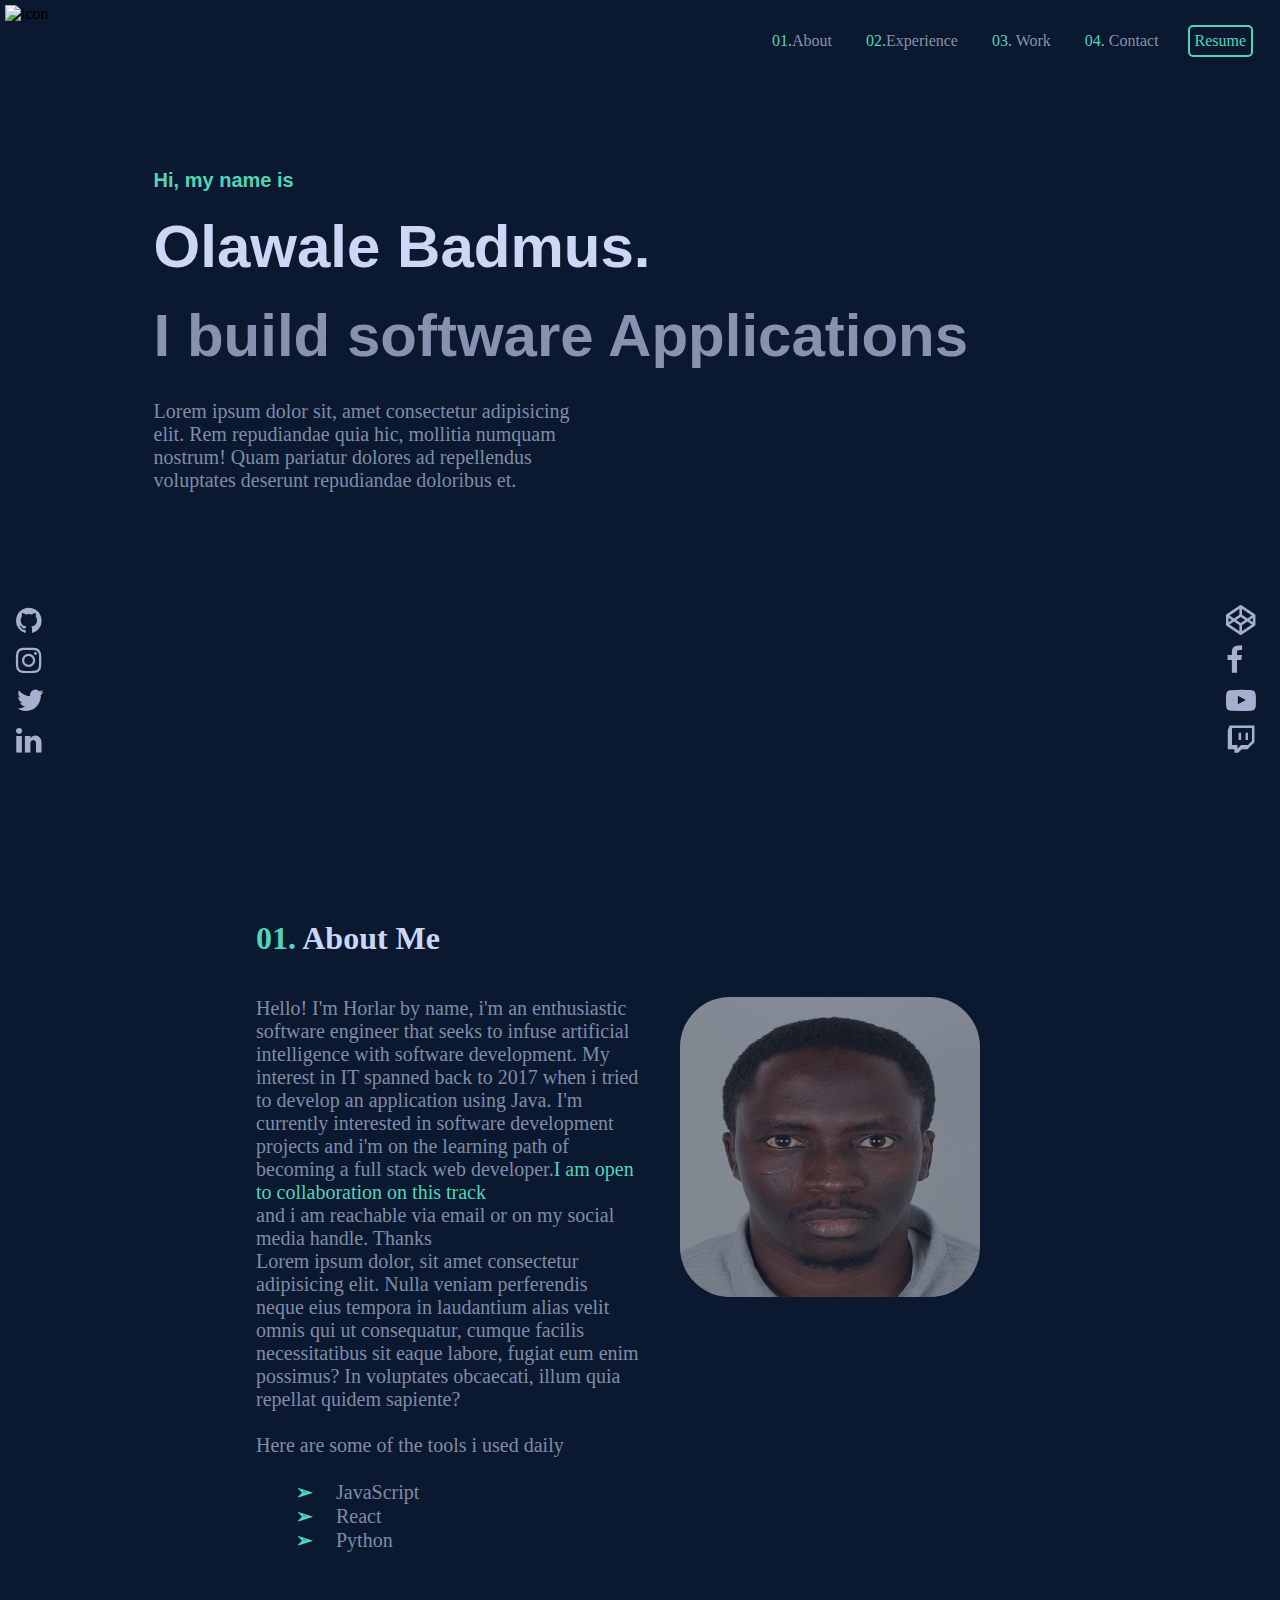
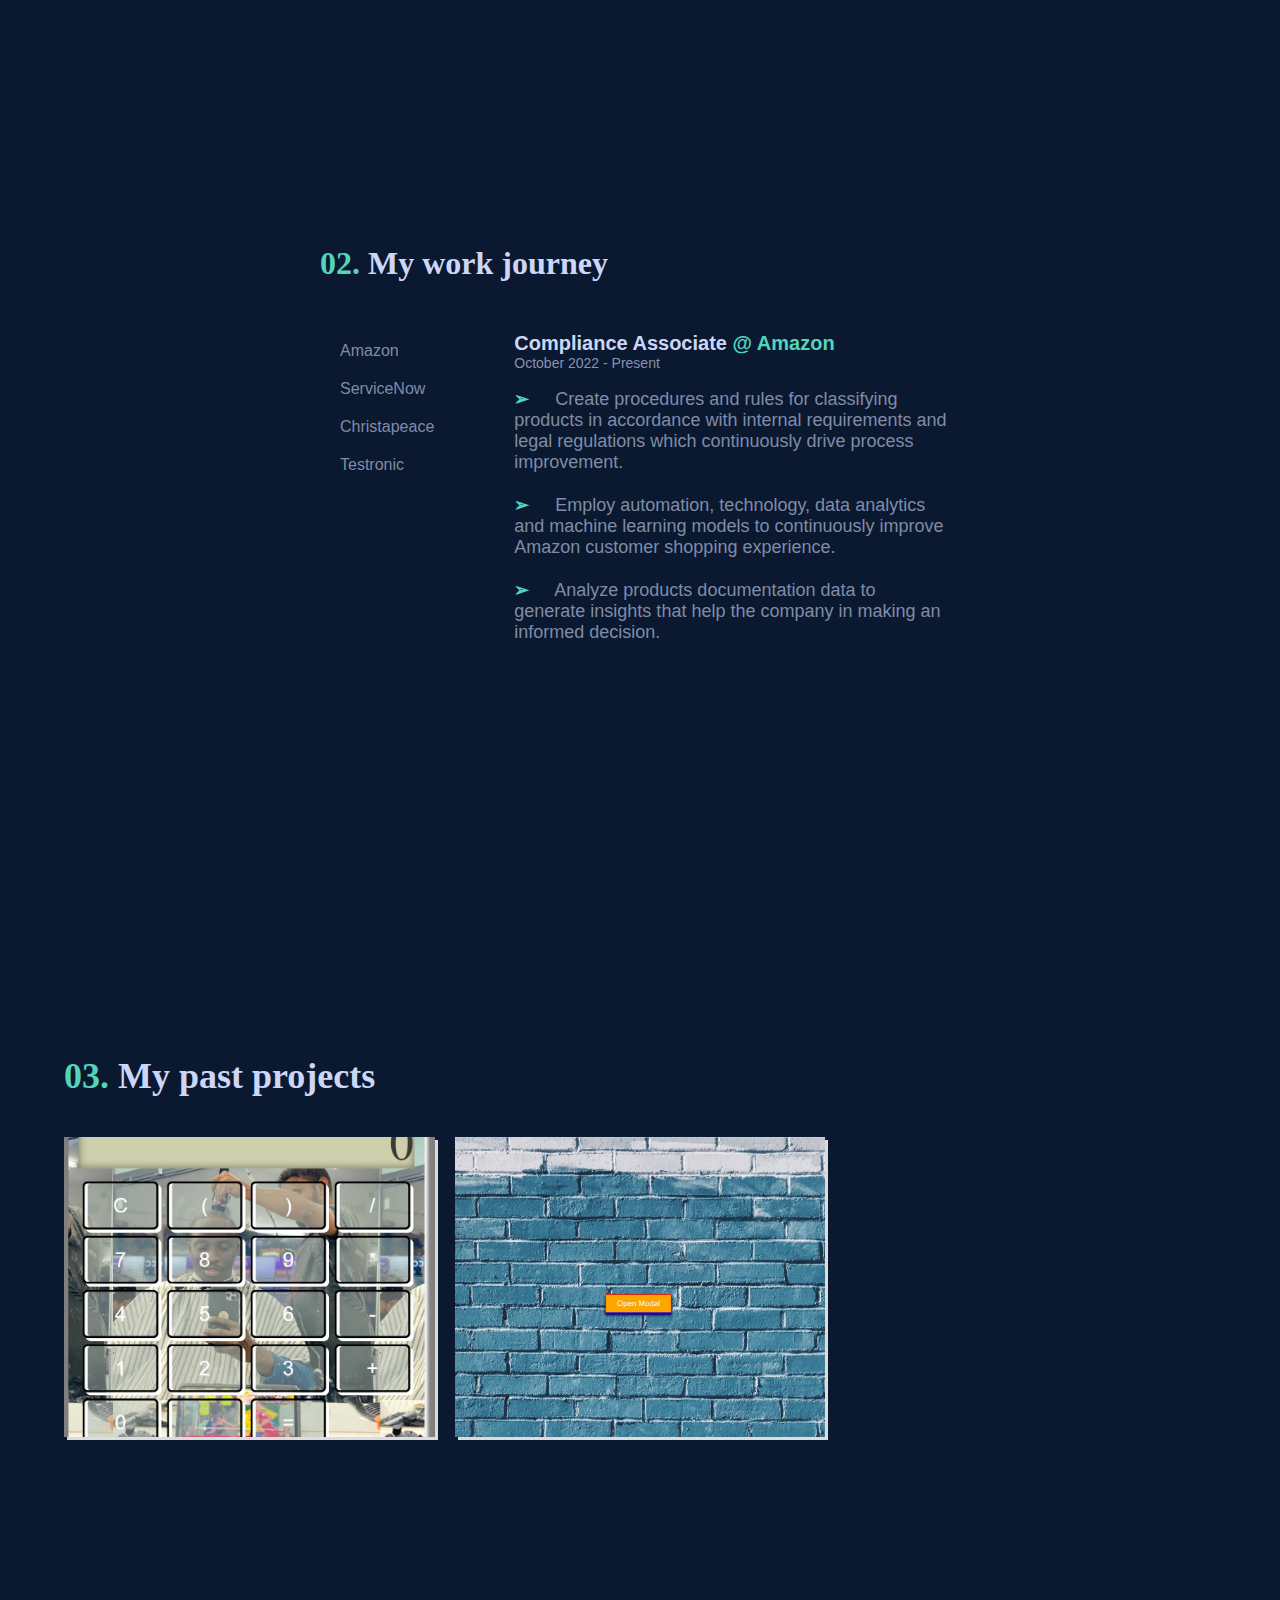
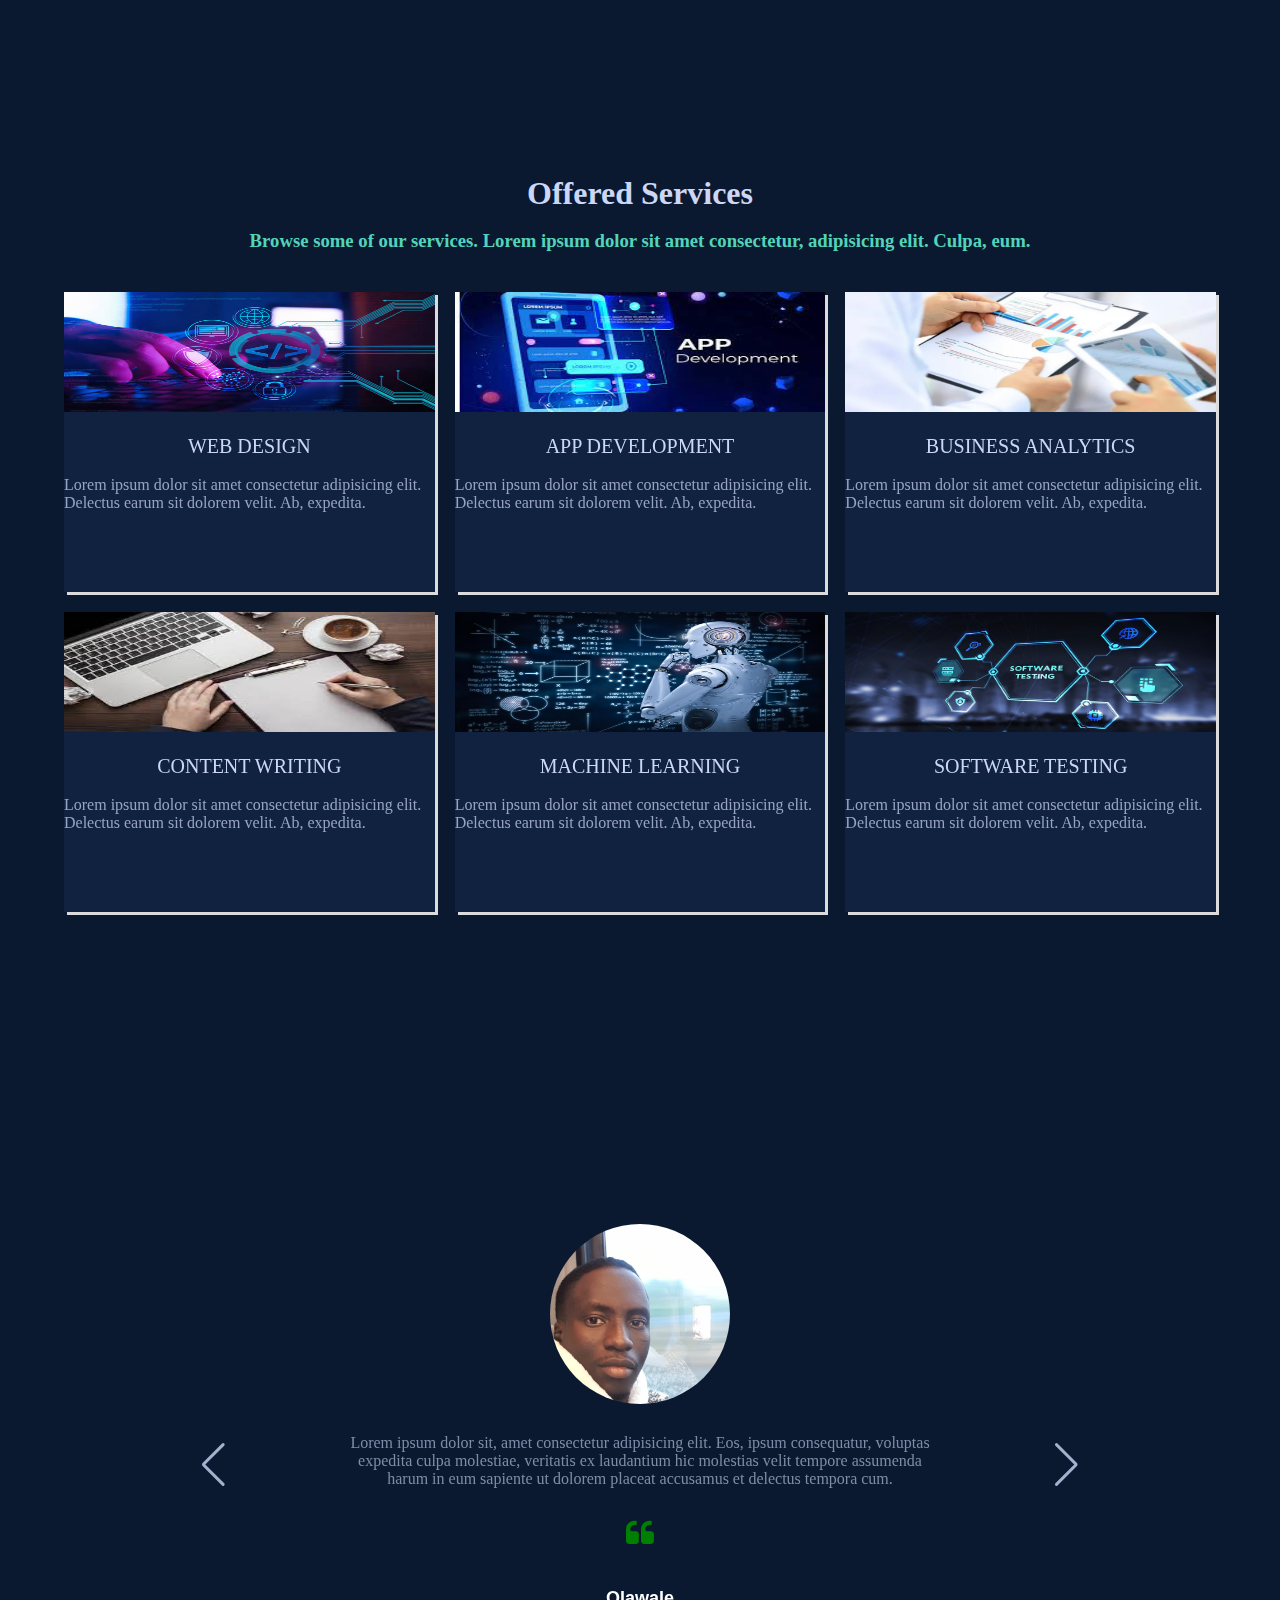
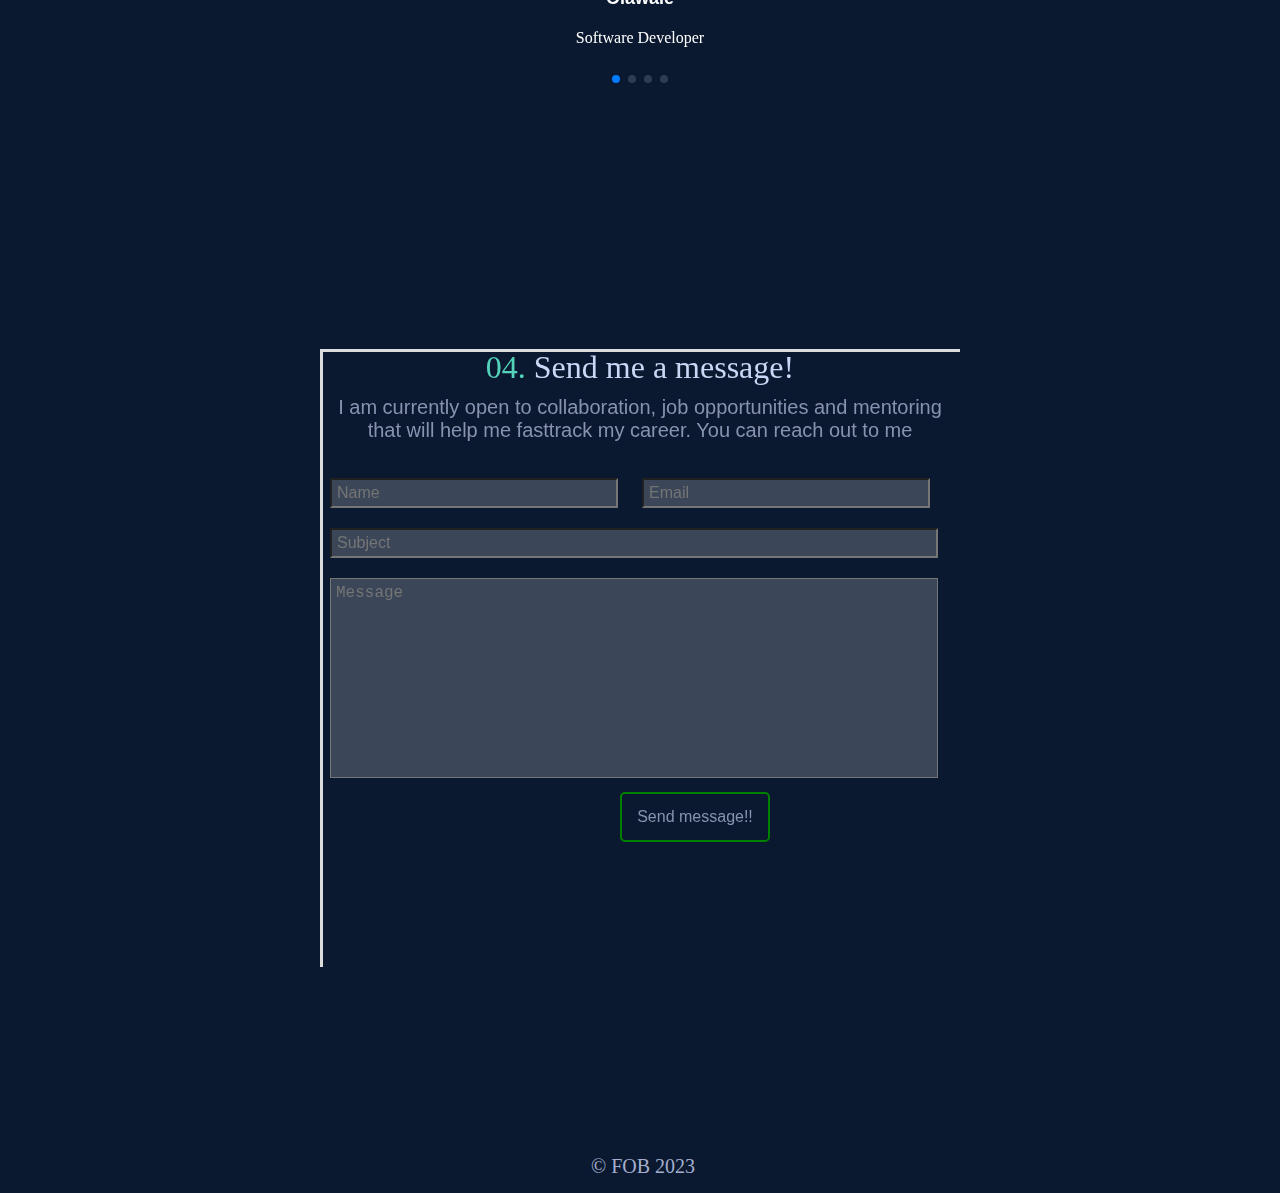
==== HTML/index.html @ c29f959d "firstcommit" ====
<!DOCTYPE html>
<html lang="en">

<head>
    <meta charset="UTF-8">
    <meta http-equiv="X-UA-Compatible" content="IE=edge">
    <meta name="viewport" content="width=device-width, initial-scale=1.0">
    <title>Badmus Fadilulahi Portfolio</title>

    <!--CSS-->
    <link rel="stylesheet" href="../CSS/index.css">

    <!--fontawesome css-->
    <link href="http://cdnjs.cloudflare.com/ajax/libs/font-awesome/4.3.0/css/font-awesome.css" rel="stylesheet"
        type='text/css'>

    <!--Swiper CSS-->
    <link rel="stylesheet" href="../CSS/swiper-bundle.min.css">

</head>

<body>
    <!--Flex Navigation Bar-->
    <nav class="navigation" id="navigation">
        <div class="images">
            <img src="../ImMAGE/icon.png" alt="icon" class="image">
        </div>
        <div class="menu">
            <a href="#about_section" class="about"><span>01.</span>About</a>
            <a href="#workHistory" class="experience"><span>02.</span>Experience</a>
            <a href="#project" class="work"><span>03.</span> Work</a>
            <a href="#contactUs" class="contact"><span>04.</span> Contact</a>
            <button class="resume">Resume</button>
        </div>
    </nav>
    <!--Flex for the introduction-->
    <div class="Introduction">
        <h3 class="hi">Hi, my name is</h3>
        <h1 class="name">Olawale Badmus.</h1>
        <h1 class="soft">I build software Applications</h1>
        <p class="info">Lorem ipsum dolor sit, amet consectetur adipisicing elit. Rem repudiandae quia hic, mollitia
            numquam nostrum! Quam pariatur dolores ad repellendus voluptates deserunt repudiandae doloribus et.
        </p>
    </div>
    <section class="about_section" id="about_section">
        <h2 class="summary" id="summary"><span>01.</span> About Me</h2>
        <div class="about_me">
            <div class="brief_introduction">
                <p>Hello! I'm Horlar by name, i'm an enthusiastic software engineer that seeks to
                    infuse
                    artificial intelligence with software development. My interest in IT spanned back to 2017 when i
                    tried
                    to develop an application using Java. I'm currently interested in software development projects and
                    i'm
                    on the learning path of becoming a full stack web developer.<span>I am open to collaboration on this
                        track</p>
                and i am reachable via email or on my social media handle. Thanks</span>
                <br>
                <p>Lorem ipsum dolor, sit amet consectetur adipisicing elit. Nulla veniam perferendis neque eius tempora
                    in
                    laudantium alias velit omnis qui ut consequatur, cumque facilis necessitatibus sit eaque labore,
                    fugiat
                    eum enim possimus? In voluptates obcaecati, illum quia repellat quidem sapiente?</p>
                <br>
                <p>Here are some of the tools i used daily</p>
                <br>
                <ul>
                    <li>JavaScript</li>
                    <li>React</li>
                    <li>Python</li>
                </ul>
            </div>
            <img src="../IMAGE/Passport1.jpg" alt="profile picture" class="profile_pix">
        </div>
    </section>
    <section class="work_history" id="workHistory">
        <h2 class="amazon" id="amazon"><span>02.</span> My work journey</h2>
        <div class="work_experience">
            <div class="column1">
                <button id="gdansk">Amazon</button>
                <button id="uk">ServiceNow</button>
                <button id="nigeria">Christapeace</button>
                <button id="warsaw">Testronic</button>
            </div>
            <div class="job1">
                <h3 class="amazon_role">Compliance Associate <span>@ Amazon</span></h3>
                <p class="amazon_time">October 2022 - Present</p>
                <br>
                <ol class="amazon_duties">
                    <li>
                        Create procedures and rules for classifying products in accordance with internal
                        requirements
                        and
                        legal
                        regulations which continuously drive process improvement.
                    </li>
                    <br>
                    <li>
                        Employ automation, technology, data analytics and machine learning models to continuously
                        improve
                        Amazon
                        customer shopping experience.
                    </li>
                    <br>
                    <li>
                        Analyze products documentation data to generate insights that help the company in making an
                        informed
                        decision.
                    </li>
                </ol>
            </div>
        </div>
    </section>

    <!-- Projects -->
    <section class="projects" id="project">
        <div class="header">
            <h2><span>03.</span> My past projects</h2>
        </div>
        <div class="contents">
            <div class="project_container">
                <div class="project_image">
                    <img src="../IMAGE/Calculator.jpg" alt="calculator">
                </div>
                <div class="project_text">
                    <h3><span>CALCULATOR</span></h3>
                    <p>This project is a calculator that was designed using HTML, CSS and
                        JavaScript. It is just a practice project</p>
                </div>
            </div>
            <div class="project_container">
                <div class="project_image">
                    <img src="../IMAGE/Modal.jpg" alt="Modal">
                </div>
                <div class="project_text">
                    <h3><span>MODAL</span></h3>
                    <p>This project is called a modal where each action depends on the other
                        acton and the cycle continues. It was also designed using HTML, CSS and JavaScript. It is
                        another practice project</p>
                </div>
            </div>
        </div>
    </section>
    <Section class="services">
        <div class="service_info">
            <h2 class="service_id">
                Offered Services
            </h2>
            <br>
            <h3><span>Browse some of our services. Lorem ipsum dolor sit amet consectetur, adipisicing elit. Culpa,
                    eum.</span></h3>
        </div>
        <div class="detail_box">
            <div class="cards">
                <img src="../IMAGE/webdesign.jpg" alt="Web Page" class="thumbnails">
                <p class="title">WEB DESIGN</p>
                <p class="contents">Lorem ipsum dolor sit amet consectetur adipisicing elit. Delectus earum sit dolorem
                    velit. Ab, expedita.</p>
            </div>
            <div class="cards">
                <img src="../IMAGE/App development.jpg" alt="Application Development" class="thumbnails">
                <p class="title">APP DEVELOPMENT</p>
                <p class="contents">Lorem ipsum dolor sit amet consectetur adipisicing elit. Delectus earum sit dolorem
                    velit. Ab, expedita.</p>
            </div>
            <div class="cards">
                <img src="../IMAGE/BusinessAnalytics.jpg" alt="Business Analytics" class="thumbnails">
                <p class="title">BUSINESS ANALYTICS</p>
                <p class="contents">Lorem ipsum dolor sit amet consectetur adipisicing elit. Delectus earum sit dolorem
                    velit. Ab, expedita.</p>
            </div>
            <div class="cards">
                <img src="../IMAGE/contentwriting.jpg" alt="Content Writing" class="thumbnails">
                <p class="title">CONTENT WRITING</p>
                <p class="contents">Lorem ipsum dolor sit amet consectetur adipisicing elit. Delectus earum sit dolorem
                    velit. Ab, expedita.</p>
            </div>
            <div class="cards">
                <img src="../IMAGE/machine learning.jpg" alt="Machine Learning" class="thumbnails">
                <p class="title">MACHINE LEARNING </p>
                <p class="contents">Lorem ipsum dolor sit amet consectetur adipisicing elit. Delectus earum sit dolorem
                    velit. Ab, expedita.</p>
            </div>
            <div class="cards">
                <img src="../IMAGE/software-testing.jpg" alt="Software Testing" class="thumbnails">
                <p class="title">SOFTWARE TESTING</p>
                <p class="contents">Lorem ipsum dolor sit amet consectetur adipisicing elit. Delectus earum sit dolorem
                    velit. Ab, expedita.</p>
            </div>
        </div>

    </Section>
    <section class="container testimonial">
        <div class="testimonials mySwiper">
            <div class="testi-content swiper-wrapper">
                <div class="slide swiper-slide">
                    <img src="../IMAGE/testimonial 1.jpg" alt="picture" class="image">
                    <p class="contents">
                        Lorem ipsum dolor sit, amet consectetur adipisicing elit. Eos, ipsum consequatur, voluptas
                        expedita
                        culpa molestiae, veritatis ex laudantium hic molestias velit tempore assumenda harum in eum
                        sapiente ut
                        dolorem placeat accusamus et delectus tempora cum.
                    </p>
                    <i class="fa fa-quote-left" aria-hidden="true"></i>
                    <div class="details">
                        <span class="name">Olawale</span>
                        <span class="role">Software Developer</span>
                    </div>
                </div>
                <div class="slide swiper-slide">
                    <img src="../IMAGE/testimonial 2.jpg" alt="picture" class="image">
                    <p class="contents">
                        Lorem ipsum dolor sit, amet consectetur adipisicing elit. Eos, ipsum consequatur, voluptas
                        expedita
                        culpa molestiae, veritatis ex laudantium hic molestias velit tempore assumenda harum in eum
                        sapiente ut
                        dolorem placeat accusamus et delectus tempora cum.
                    </p>
                    <i class="fa fa-quote-left" aria-hidden="true"></i>
                    <div class="details">
                        <span class="name">Olawale</span>
                        <span class="role">Software Developer</span>
                    </div>
                </div>
                <div class="slide swiper-slide">
                    <img src="../IMAGE/testimonial 3.jpg" alt="picture" class="image">
                    <p class="contents">
                        Lorem ipsum dolor sit, amet consectetur adipisicing elit. Eos, ipsum consequatur, voluptas
                        expedita
                        culpa molestiae, veritatis ex laudantium hic molestias velit tempore assumenda harum in eum
                        sapiente ut
                        dolorem placeat accusamus et delectus tempora cum.
                    </p>
                    <i class="fa fa-quote-left" aria-hidden="true"></i>
                    <div class="details">
                        <span class="name">Olawale</span>
                        <span class="role">Software Developer</span>
                    </div>
                </div>
                <div class="slide swiper-slide">
                    <img src="../IMAGE/testimonial 4.jpg" alt="picture" class="image">
                    <p class="contents">
                        Lorem ipsum dolor sit, amet consectetur adipisicing elit. Eos, ipsum consequatur, voluptas
                        expedita
                        culpa molestiae, veritatis ex laudantium hic molestias velit tempore assumenda harum in eum
                        sapiente ut
                        dolorem placeat accusamus et delectus tempora cum.
                    </p>
                    <i class="fa fa-quote-left" aria-hidden="true"></i>
                    <div class="details">
                        <span class="name">Olawale</span>
                        <span class="role">Software Developer</span>
                    </div>
                </div>
            </div>
            <div class="swiper-button-next nav-btn"></div>
            <div class="swiper-button-prev nav-btn"></div>
            <div class="swiper-pagination"></div>
        </div>
    </section>
    <section class="reachout_container" id="contactUs">
        <div class="reachout_form">
            <p class="reachout" id="reachout"><span>04.</span> Send me a message!</p>
            <p class="collaboration">I am currently open to collaboration, job opportunities and mentoring that will
                help me
                fasttrack
                my career. You can reach out to me</p>
            <form action="get" class="contact_form">
                <div class="row">
                    <input type="text" name="" placeholder="Name" required="required">
                    <input type="email" name="" placeholder="Email">
                </div>
                <div class="row1">
                    <input type="text" name="" placeholder="Subject">
                </div>
                <div class="row1">
                    <textarea placeholder="Message" required="required" style="resize: none;"></textarea>
                </div>
                <div class="row2">
                    <button class="submit_me">Send message!!</button>
                </div>
            </form>
        </div>
    </section>
    <footer class="footers">
        <ul class="social1">
            <li><a href="https://github.com/fob08" aria-label="GitHub" target="_blank" rel="noreferrer">
                    <i class="fa fa-github" title="GitHub" aria-hidden="true" style="font-size: 30px;"></i>
                </a></li>
            <li><a href="https://www.instagram.com/_fob18_" aria-label="Instagram" target="_blank" rel="noreferrer">
                    <i class="fa fa-instagram" aria-hidden="true" title="Instagram" style="font-size: 30px;"></i>
                </a></li>
            <li><a href="https://twitter.com/fob08" aria-label="Twitter" target="_blank" rel="noreferrer">
                    <i class="fa fa-twitter" aria-hidden="true" title="Twitter" style="font-size: 30px;"></i>
                </a></li>
            <li><a href="https://www.linkedin.com/in/olawale-badmus" aria-label="Linkedin" target="_blank"
                    rel="noreferrer">
                    <i class="fa fa-linkedin" title="Linkedin" aria-hidden="true" style="font-size: 30px;"></i>
                </a>
            </li>
        </ul>
        <ul class="social2">
            <li><a href="https://codepen.io/" aria-label="Codepen" target="_blank" rel="noreferrer">
                    <i class="fa fa-codepen" title="Codepen" aria-hidden="true" style="font-size: 30px;"></i>
                </a>
            </li>
            <li><a href="https://www.facebook.com/fob18" aria-label="Facebook" target="_blank" rel="noreferrer">
                    <i class="fa fa-facebook" title="Facebook" aria-hidden="true" style="font-size: 30px;"></i>
                </a></li>
            <li><a href="https://www.youtube.com" aria-label="Youtube" target="_blank" rel="noreferrer">
                    <i class="fa fa-youtube-play" aria-hidden="true" title="Youtube" style="font-size: 30px;"></i>
                </a></li>
            <li><a href="https://www.twitch.tv/" aria-label="Twitch" target="_blank" rel="noreferrer">
                    <i class="fa fa-twitch" aria-hidden="true" title="Twitch" style="font-size: 30px;"></i>
                </a></li>
        </ul>
        <p class="copyright">&#169; FOB 2023</p>
    </footer>

    <!-- Swiper JS -->
    <script src="../JS/swiper-bundle.min.js"></script>
    <!-- JavaScript -->
    <script src="../JS/script.js"></script>
</body>

</html>
---- CSS/index.css ----
* {
    margin: 0;
    box-sizing: border-box;
    list-style: none;
}

html {
    height: 100%;
    overflow-x: hidden;
}

body {
    background-color: #0a192f;
}

/* Navigation Section */
.navigation {
    display: flex;
    flex-direction: row;
    position: fixed;
    width: 100%;
    height: 60px;
    top: 0;
    left: 0;
    background-color: #0a192f;
    opacity: 1;
    padding: 5px;
    transition: 1s ease-in-out;
}

.hidden_nav {
    transform: translateY(-100px);
}

.menu {
    align-items: flex-start;
    align-content: flex-start;
    align-self: flex-start;
    flex: 0 0 40%;
}
.about,
.experience,
.work,
.contact,
.resume {
    display: inline-block;
    padding: 5px;
    margin: 20px 20px 0 0;
    text-decoration: none;
    font-size: 16px;
    font-family: cursive;
    color: #8892b0;
    text-align: center;
    text-decoration: none;
}

span {
    color: #53d4ba;
}

.resume {
    border-radius: 5px;
    background-color: transparent;
    cursor: pointer;
    color: #53d4ba;
    ;
    border: 2px solid #53d4ba;
}

.images {
    flex-basis: 60%;
    flex: 0 1 60%;
}

/* Introduction Section */

.Introduction {
    height: 90vh;
    display: flex;
    flex-basis: 100%;
    flex-direction: column;
    margin-left: 12%;
}

.hi {
    color: #53d4ba;
    font-family: 'Gill Sans', 'Gill Sans MT', Calibri, 'Trebuchet MS', sans-serif;
    font-size: 20px;
    margin-bottom: 20px;
    margin-top: 15%;
}

.name {
    font-family: Verdana, Geneva, Tahoma, sans-serif;
    color: #ccd6f6;
    font-size: 60px;
    font-weight: bold;
    margin-bottom: 20px;
}

.soft {
    display: flex;
    font-family: Verdana, Geneva, Tahoma, sans-serif;
    color: #8892b0;
    font-size: 60px;
    font-weight: bold;
    margin-bottom: 20px;
}

.info {
    padding-top: 10px;
    font-family: calibri;
    color: #808ba8;
    font-size: 20px;
    width: 40%;
}

/* About Section */
.about_section {
    margin-top: 10vh;
    height: 90vh;
    width: 100%;
    display: flex;
    flex-direction: column;
    align-self: center;
    overflow: hidden;
}

.about_me {
    display: flex;
    flex-direction: row;
    margin-left: 20%;
    margin-right: 20%;
    flex-basis: 100%;
    align-items: flex-start;
}

.summary {
    padding: 0;
    font-size: 2em;
    margin: 20px 0 40px 20%;
    color: #ccd6f6;
}

.brief_introduction li::before {
    content: "\27A2";
    color: #53d4ba;
    display: inline-block;
    font-weight: bold;
    width: 1em;
    margin-right: 1em;
    text-align: left;
}

.brief_introduction {
    color: #808ba8;
    font-family: 'calibri';
    flex-basis: 50%;
    flex-grow: 0;
    flex-shrink: 1;
    margin-right: 40px;
    font-size: 20px;
    word-spacing: normal;
    text-align: left;
}

.profile_pix {
    opacity: 50%;
    border-radius: 50px;
    width: 300px;
    height: 300px;
}

.profile_pix:hover {
    opacity: 100%;
    transition: 240ms all ease-in-out;
    position: relative;
    top: 5px;
    border-radius: 100%;

}

/* Work Section */
.work_history {
    margin-top: 15vh;
    height: 80vh;
    width: 100%;
    display: flex;
    flex-direction: column;
    overflow: hidden;
}

.work_experience {
    display: flex;
    flex-direction: row;
    margin-left: 25%;
    margin-right: 25%;
    flex-basis: 30%;
}

.amazon {
    padding: 0;
    margin-bottom: 40px;
    color: #ccd6f6;
    margin-left: 25%;
    font-size: 2em;
}

.column1,
.job1 {
    display: flex;
    flex-direction: column;
    text-decoration: none;
    padding: 10px;
    font-family: calibri;
    font-weight: bold;
    font-size: 15px;
    color: #808ba8;
    font-weight: lighter;
}

.column1 button {
    background: transparent;
    text-align: left;
    width: 100%;
    padding: 10px 20px 10px 10px;
    color: #808ba8;
    border: 0;
    font-size: 16px;
}

.column1 button:hover {
    cursor: pointer;
    color: #53d4ba;
    background-color: rgba(83, 212, 186, 0.2);
}

.amazon_duties {
    display: flex;
    flex-direction: column;
    font-family: Helvetica;
    flex-basis: 75%;
    flex-grow: 0;
    flex-shrink: 1;
    font-size: 18px;
}

.amazon_role {
    font-size: 20px;
    font-family: Helvetica;
    margin: 0 0 0 40px;
    color: #ccd6f6;
}

.amazon_time {
    font-size: 14px;
    font-family: sans-serif;
    color: #8892b0;
    margin: 0 0 0 40px;
}

.work_history li::before {
    content: "\27A2";
    color: #53d4ba;
    display: inline-block;
    font-weight: bold;
    width: 1em;
    margin-right: 1em;
    text-align: left;
}


/* Projects Section */
.projects {
    margin-top: 10vh;
    height: 70vh;
    width: 100%;
    display: flex;
    flex-direction: column;
    align-self: center;
    overflow: hidden;
}

.projects .contents {
    display: grid;
    grid-template-columns: repeat(3, 1fr);
    gap: 20px;
    margin-left: 5%;
    margin-right: 5%;
    justify-self: center;
    align-items: center;
    align-content: space-evenly;
}

.project_container {
    position: relative;
    width: 100%;
    height: 300px;
    overflow: hidden;
    box-shadow: 3px 3px 0 gainsboro;
    background-color: #112240;
    transition: 250ms box-shadow ease-in-out;
    text-decoration: none;
}

.projects .header {
    margin-left: 5%;
    padding: 0;
    margin-bottom: 40px;
    color: #ccd6f6;
    font-size: 1.5em;
}

.project_image {
    position: relative;
    width: 100%;
    height: 100%;
    transform: translateY(0);
    transition: 0.5s ease-in-out;
}

.project_image img {
    object-fit: cover;
    width: 100%;
    height: 100%;
}

.project_container:hover .project_image {
    transform: translateY(-100%);
}

.project_container .project_text {
    position: absolute;
    top: 0;
    left: 0;
    width: 100%;
    height: 100%;
    background: var(--black);
    display: flex;
    flex-direction: column;
    justify-content: flex-start;
    align-items: normal;
    transform: translateY(100%);
    transition: 0.5s ease-in-out;
}

.project_container:hover .project_text {
    transform: translateY(0);
}

.project_container .project_text p {
    color: #ccd6f6;
    font-size: 1em;
    overflow: clip;
    justify-content: center;
    text-justify: center;
    text-overflow: clip;
    align-content: center;
}

.project_text h3 {
    text-align: center;
    font-size: 2em;
    font-weight: bold;
    margin: 10px 0 40px 0;
}


/* Services Section */
.detail_box {
    display: grid;
    grid-template-columns: repeat(3, 1fr);
    gap: 20px;
    margin-left: 5%;
    margin-right: 5%;
    justify-self: center;
    align-items: center;
    align-content: space-evenly;
}

.services {
    margin-top: 10vh;
    height: 90vh;
    width: 100%;
    display: flex;
    flex-direction: column;
    justify-content: top;
    overflow: hidden;
}

.service_info {
    margin-bottom: 40px;
    align-items: center;
    justify-content: center;
    text-align: center;
}

.service_id h3 {
    font-size: 16px;
    font-family: cursive;
}

.cards {
    position: relative;
    width: 100%;
    height: 300px;
    overflow: hidden;
    box-shadow: 3px 3px 0 gainsboro;
    background-color: #112240;
    transition: 250ms box-shadow ease-in-out;
    text-decoration: none;
}

.service_id {
    align-items: center;
    justify-content: center;
    color: #ccd6f6;
    text-align: center;
    font-size: 2em;
}

.cards:hover {
    position: relative;
    bottom: 5px;
    box-shadow: none;
}

.cards .title {
    margin: 5% 0% 5% 0;
    text-align: center;
    color: #ccd6f6;
    font-size: 20px;
}

.cards .contents {
    color: #98a3c1;
}

.cards .thumbnails {
    height: 40%;
    width: 100%;
}

/* Testimonial */
.container {
    height: 100vh;
    width: 100%;
    display: flex;
    flex-direction: column;
    justify-content: center;
    align-items: center;
}

.testimonials {
    position: relative;
    max-width: 900px;
    width: 100%;
    row-gap: 20px;
    font-family: cursive;
    padding: 50px 0;
    overflow: hidden;
}

.testimonials .slide {
    display: flex;
    flex-direction: column;
    align-items: center;
    justify-content: center;
    row-gap: 30px;
}

.slide p {
    text-align: center;
    font-size: 16px;
    font-weight: 300;
    padding: 0 160px;
    color: #808ba8;
}

.testimonials .image {
    height: 180px;
    width: 180px;
    object-fit: cover;
    border-radius: 50%;
}

.testimonials .details {
    display: flex;
    flex-direction: column;
    align-items: center;
    justify-content: center;
}

.testimonials .name {
    font-size: 18px;
    color: white;
    font-weight: 600;
}

.testimonials .role {
    font-size: 16px;
    color: white;
}

.testimonials .fa {
    color: green;
    font-size: 30px;
}

/*Testimonial swiper button CSS*/
.nav-btn {
    height: 30px;
    width: 30px;
    transform: translateY(30px);
    transition: 700ms all ease-in-out;
}

.nav-btn::after,
.nav-btn::before {
    font-size: 20px;
    color: #a5afce;
}

/* Reachout section */
.reachout_container {
    height: 90vh;
    width: 100%;
    display: flex;
    flex-direction: column;
    align-items: center;
    overflow: hidden;
}

.reachout_form {
    position: relative;
    display: flex;
    flex-direction: column;
    flex-basis: 100%;
    margin: 5% 25% 10% 25%;
    box-shadow: inset 3px 3px 0 gainsboro;
}

#reachout {
    font-size: 2em;
    font-family: calibri;
    color: #ccd6f6;
    margin-bottom: 10px;
    align-self: center;
}

.collaboration {
    font-size: 20px;
    font-family: Arial, Helvetica, sans-serif;
    color: #8892b0;
    text-align: center;
    margin-bottom: 4%;
}

.row input {
    display: inline-block;
    margin: 10px;
    height: 30px;
    width: 45%;
}

.row1 input {
    display: inline-block;
    margin: 10px;
    height: 30px;
    width: 95%;
}

.row1 textarea {
    height: 200px;
    width: 95%;
    margin: 10px;

}

input,
textarea {
    writing-mode: horizontal-tb !important;
    text-overflow: clip;
    text-indent: 0px;
    text-align: start;
    cursor: text;
    letter-spacing: normal;
    word-spacing: normal;
    text-shadow: none;
    padding: 5px;
    font-size: 16px;
    background-color: rgba(255, 255, 255, 0.2);
    color: white;
}

.submit_me {
    border-radius: 5px;
    font-size: 16px;
    width: 150px;
    height: 50px;
    background-color: transparent;
    color: #8892b0;
    cursor: pointer;
    transform: translateX(200%);
    border: 2px solid green;
}

.submit_me:hover {
    background-color: green;
    color: white;
    transition: 1s all ease-in-out;
    border-radius: 10px;
}

/* Footer */

.social1 {
    cursor: pointer;
    position: fixed;
    bottom: 15%;
    left: 0px;
}

.social2 {
    cursor: pointer;
    position: fixed;
    bottom: 15%;
    right: 0px;
}

.fa {
    margin-bottom: 10px;
    color: #a5afce;
}

.social1:hover,
.social2:hover {
    content: icon;
}

.footers li {
    list-style-type: none;
    transform: translateX(-1.5em);
}

.copyright {
    margin-top: 5vh;
    position: relative;
    left: calc(45%);
    align-items: center;
    text-align: justify;
    color: #a5afce;
    font-size: 20px;
    padding: 15px;
}
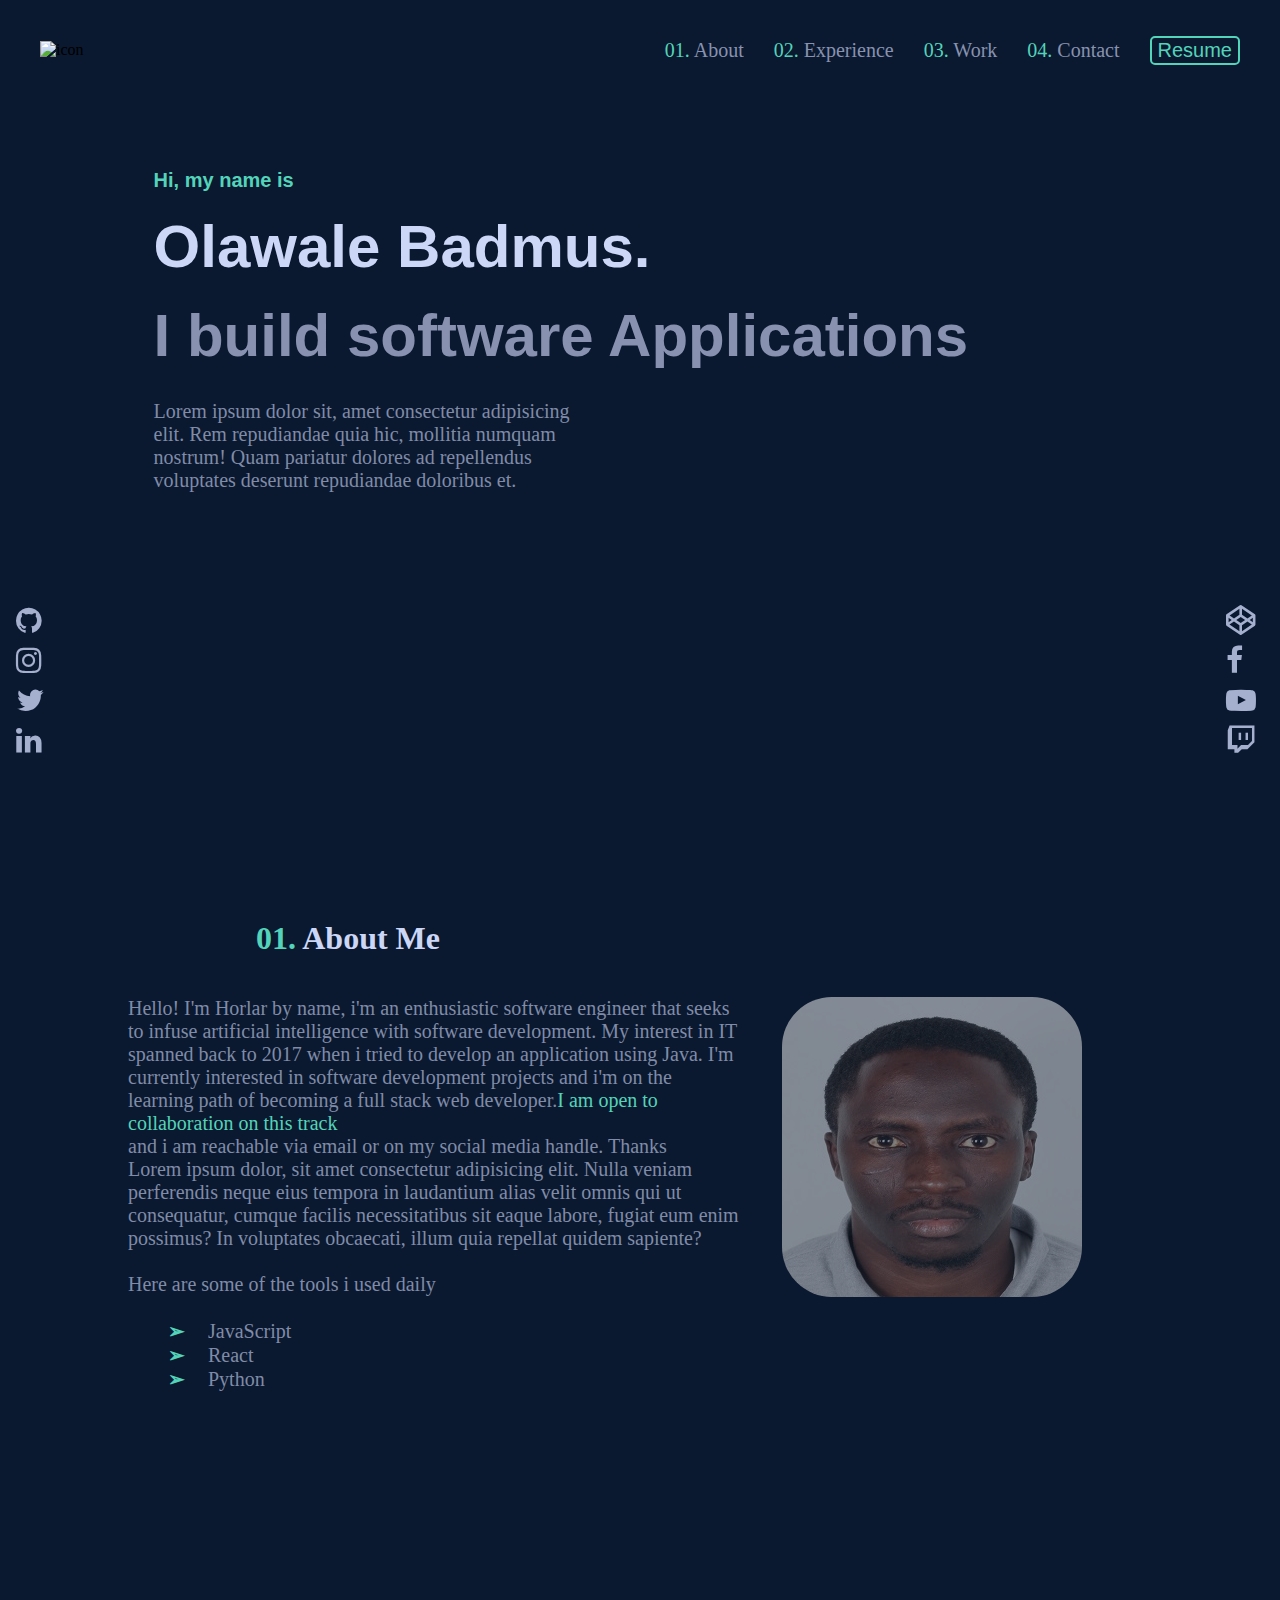
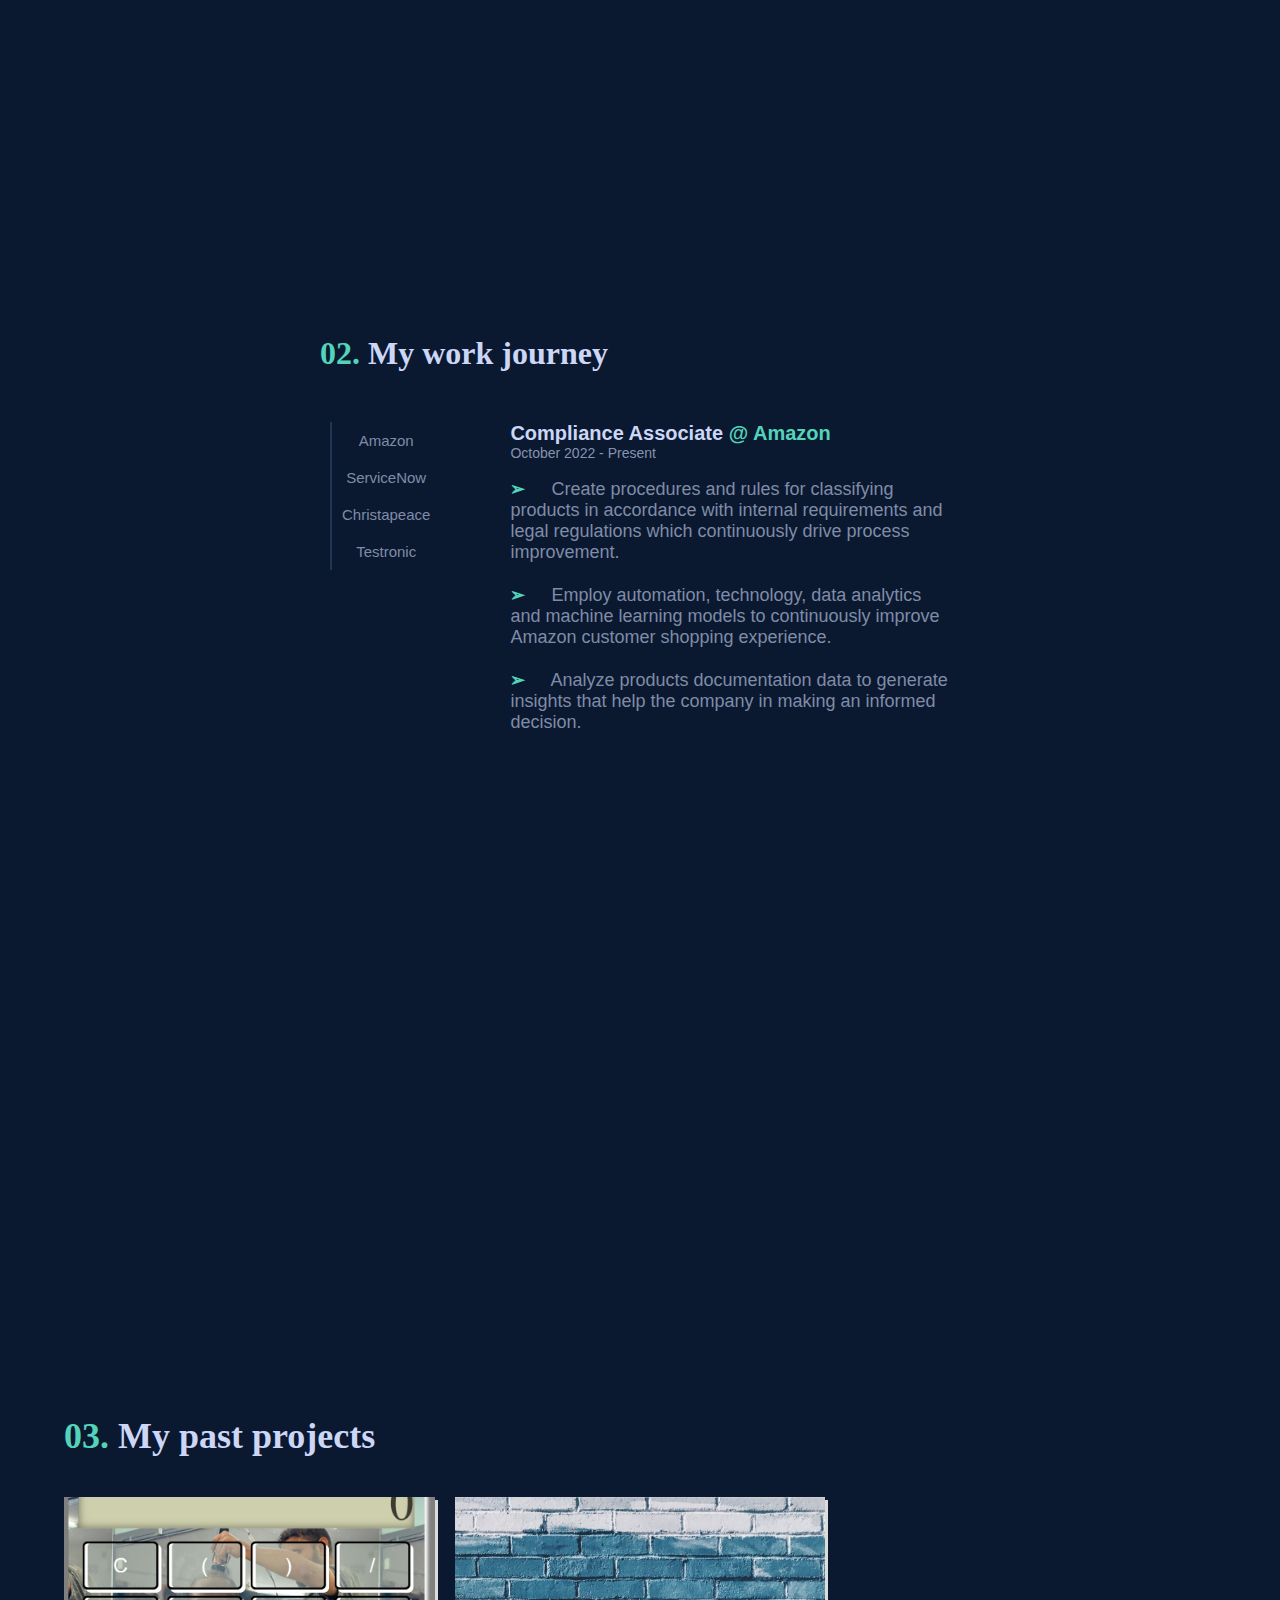
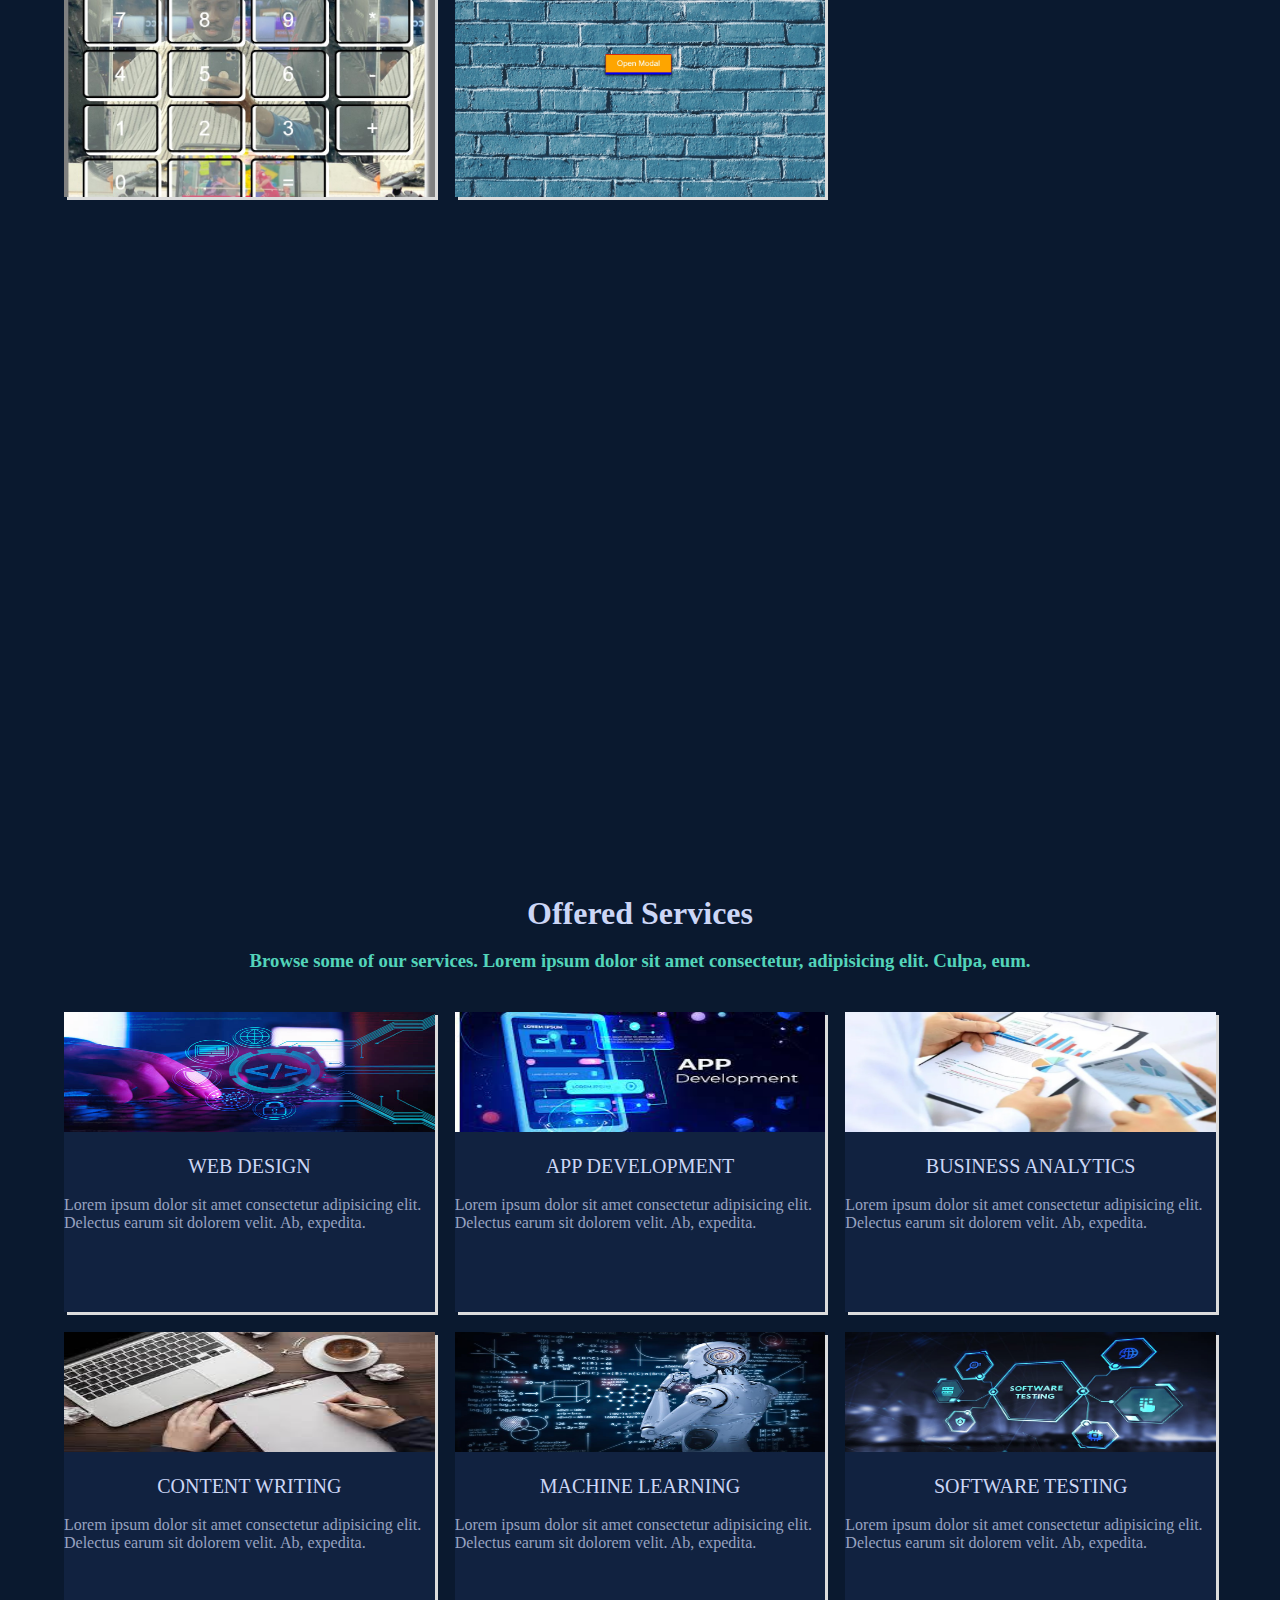
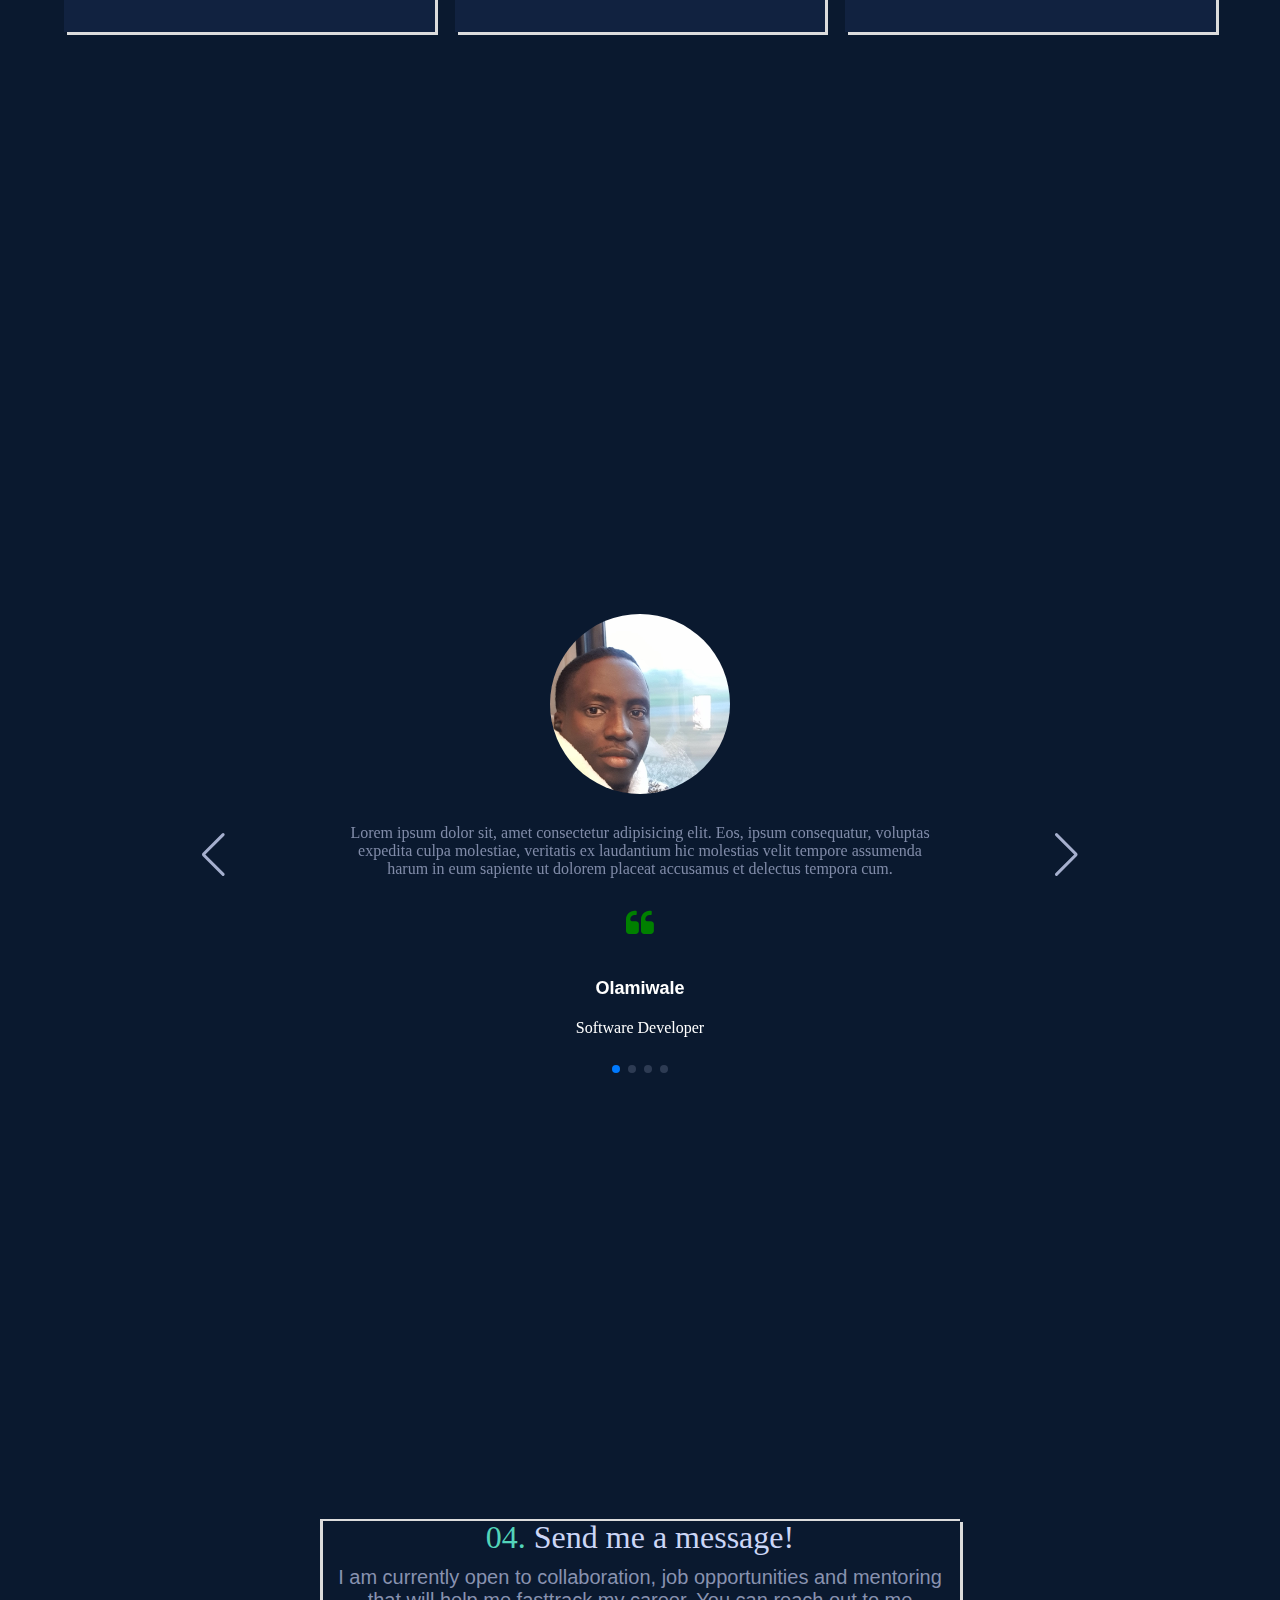
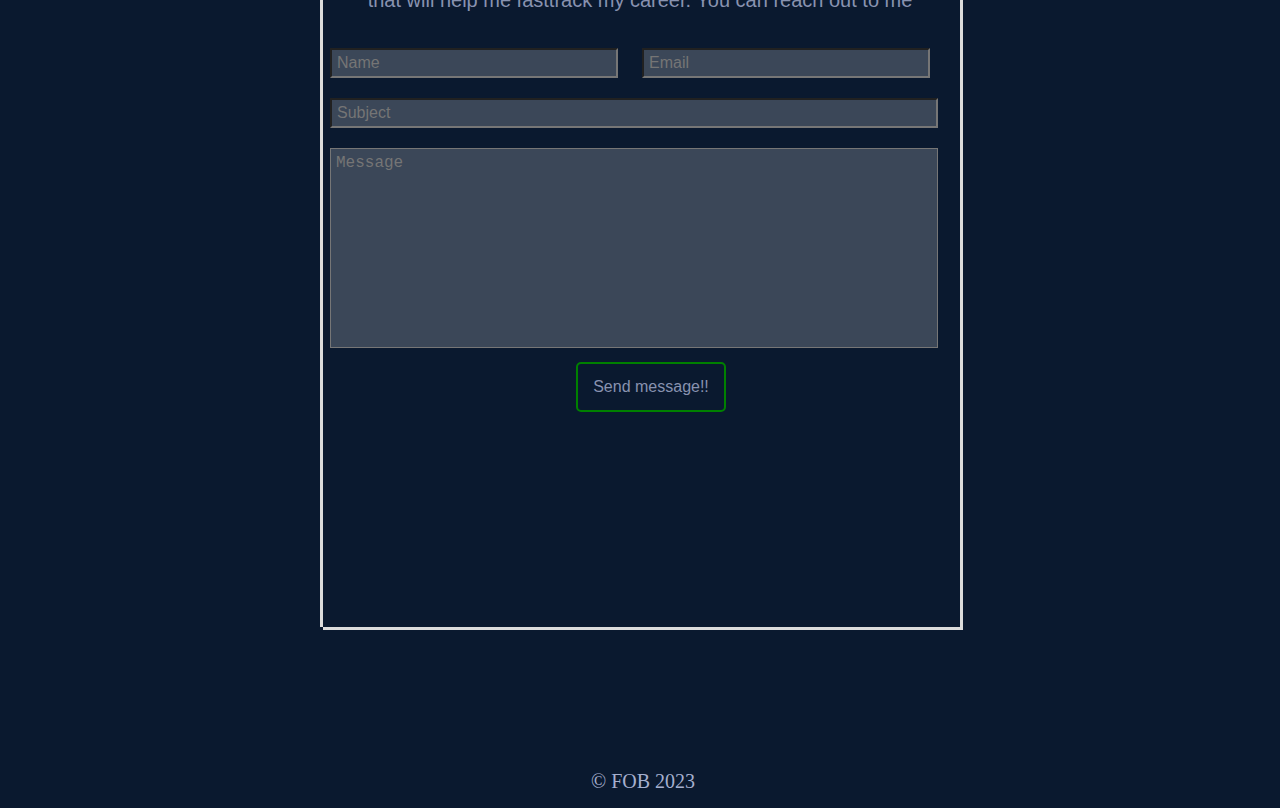
==== commit 467ad94a: "Another day to be a world class" ====
--- a/HTML/index.html
+++ b/HTML/index.html
@@ -20,308 +20,325 @@
 </head>
 
 <body>
-    <!--Flex Navigation Bar-->
-    <nav class="navigation" id="navigation">
-        <div class="images">
-            <img src="../ImMAGE/icon.png" alt="icon" class="image">
+    <div class="container1">
+        <!--Flex Navigation Bar-->
+        <div class="mainheader">
+            <nav class="navigation" id="navigation">
+                <div class="images">
+                    <img src="../ImMAGE/icon.png" alt="icon" class="image">
+                </div>
+                <div class="menu">
+                    <ul>
+                        <li class="about"><a href="#about_section"><span>01.</span> About</a></li>
+                        <li class="experience"><a href="#workHistory"><span>02.</span> Experience</a></li>
+                        <li class="work"><a href="#project" ><span>03.</span> Work</a></li>
+                        <li class="contact"><a href="#contactUs" ><span>04.</span> Contact</a></li>
+                    </ul>
+                    <div>
+                        <button class="resume_bt">Resume</button>
+                    </div>
+                </div>
+                
+
+            </nav>
         </div>
-        <div class="menu">
-            <a href="#about_section" class="about"><span>01.</span>About</a>
-            <a href="#workHistory" class="experience"><span>02.</span>Experience</a>
-            <a href="#project" class="work"><span>03.</span> Work</a>
-            <a href="#contactUs" class="contact"><span>04.</span> Contact</a>
-            <button class="resume">Resume</button>
+        <!--Flex for the introduction-->
+        <div class="Introduction">
+            <h3 class="hi">Hi, my name is</h3>
+            <h1 class="name">Olawale Badmus.</h1>
+            <h1 class="soft">I build software Applications</h1>
+            <p class="info">Lorem ipsum dolor sit, amet consectetur adipisicing elit. Rem repudiandae quia hic, mollitia
+                numquam nostrum! Quam pariatur dolores ad repellendus voluptates deserunt repudiandae doloribus et.
+            </p>
         </div>
-    </nav>
-    <!--Flex for the introduction-->
-    <div class="Introduction">
-        <h3 class="hi">Hi, my name is</h3>
-        <h1 class="name">Olawale Badmus.</h1>
-        <h1 class="soft">I build software Applications</h1>
-        <p class="info">Lorem ipsum dolor sit, amet consectetur adipisicing elit. Rem repudiandae quia hic, mollitia
-            numquam nostrum! Quam pariatur dolores ad repellendus voluptates deserunt repudiandae doloribus et.
-        </p>
+        <section class="about_section" id="about_section">
+            <h2 class="summary" id="summary"><span>01.</span> About Me</h2>
+            <div class="about_me">
+                <div class="brief_introduction">
+                    <p>Hello! I'm Horlar by name, i'm an enthusiastic software engineer that seeks to
+                        infuse
+                        artificial intelligence with software development. My interest in IT spanned back to 2017 when i
+                        tried
+                        to develop an application using Java. I'm currently interested in software development projects
+                        and
+                        i'm
+                        on the learning path of becoming a full stack web developer.<span>I am open to collaboration on
+                            this
+                            track</p>
+                    and i am reachable via email or on my social media handle. Thanks</span>
+                    <br>
+                    <p>Lorem ipsum dolor, sit amet consectetur adipisicing elit. Nulla veniam perferendis neque eius
+                        tempora
+                        in
+                        laudantium alias velit omnis qui ut consequatur, cumque facilis necessitatibus sit eaque labore,
+                        fugiat
+                        eum enim possimus? In voluptates obcaecati, illum quia repellat quidem sapiente?</p>
+                    <br>
+                    <p>Here are some of the tools i used daily</p>
+                    <br>
+                    <ul>
+                        <li>JavaScript</li>
+                        <li>React</li>
+                        <li>Python</li>
+                    </ul>
+                </div>
+                <img src="../IMAGE/Passport1.jpg" alt="profile picture" class="profile_pix">
+            </div>
+        </section>
+        <section class="work_history" id="workHistory">
+            <h2 class="amazon" id="amazon"><span>02.</span> My work journey</h2>
+            <div class="work_experience">
+                <div class="column1">
+                    <button id="gdansk">Amazon</button>
+                    <button id="uk">ServiceNow</button>
+                    <button id="nigeria">Christapeace</button>
+                    <button id="warsaw">Testronic</button>
+                </div>
+                <div class="job1">
+                    <h3 class="amazon_role">Compliance Associate <span>@ Amazon</span></h3>
+                    <p class="amazon_time">October 2022 - Present</p>
+                    <br>
+                    <ol class="amazon_duties">
+                        <li>
+                            Create procedures and rules for classifying products in accordance with internal
+                            requirements
+                            and
+                            legal
+                            regulations which continuously drive process improvement.
+                        </li>
+                        <br>
+                        <li>
+                            Employ automation, technology, data analytics and machine learning models to continuously
+                            improve
+                            Amazon
+                            customer shopping experience.
+                        </li>
+                        <br>
+                        <li>
+                            Analyze products documentation data to generate insights that help the company in making an
+                            informed
+                            decision.
+                        </li>
+                    </ol>
+                </div>
+            </div>
+        </section>
+
+        <!-- Projects -->
+        <section class="projects" id="project">
+            <div class="header">
+                <h2><span>03.</span> My past projects</h2>
+            </div>
+            <div class="contents">
+                <div class="project_container">
+                    <div class="project_image">
+                        <img src="../IMAGE/Calculator.jpg" alt="calculator">
+                    </div>
+                    <div class="project_text">
+                        <h3><span>CALCULATOR</span></h3>
+                        <p>This project is a calculator that was designed using HTML, CSS and
+                            JavaScript. It is just a practice project</p>
+                    </div>
+                </div>
+                <div class="project_container">
+                    <div class="project_image">
+                        <img src="../IMAGE/Modal.jpg" alt="Modal">
+                    </div>
+                    <div class="project_text">
+                        <h3><span>MODAL</span></h3>
+                        <p>This project is called a modal where each action depends on the other
+                            acton and the cycle continues. It was also designed using HTML, CSS and JavaScript. It is
+                            another practice project</p>
+                    </div>
+                </div>
+            </div>
+        </section>
+        <Section class="services">
+            <div class="service_info">
+                <h2 class="service_id">
+                    Offered Services
+                </h2>
+                <br>
+                <h3><span>Browse some of our services. Lorem ipsum dolor sit amet consectetur, adipisicing elit. Culpa,
+                        eum.</span></h3>
+            </div>
+            <div class="detail_box">
+                <div class="cards">
+                    <img src="../IMAGE/webdesign.jpg" alt="Web Page" class="thumbnails">
+                    <p class="title">WEB DESIGN</p>
+                    <p class="contents">Lorem ipsum dolor sit amet consectetur adipisicing elit. Delectus earum sit
+                        dolorem
+                        velit. Ab, expedita.</p>
+                </div>
+                <div class="cards">
+                    <img src="../IMAGE/App development.jpg" alt="Application Development" class="thumbnails">
+                    <p class="title">APP DEVELOPMENT</p>
+                    <p class="contents">Lorem ipsum dolor sit amet consectetur adipisicing elit. Delectus earum sit
+                        dolorem
+                        velit. Ab, expedita.</p>
+                </div>
+                <div class="cards">
+                    <img src="../IMAGE/BusinessAnalytics.jpg" alt="Business Analytics" class="thumbnails">
+                    <p class="title">BUSINESS ANALYTICS</p>
+                    <p class="contents">Lorem ipsum dolor sit amet consectetur adipisicing elit. Delectus earum sit
+                        dolorem
+                        velit. Ab, expedita.</p>
+                </div>
+                <div class="cards">
+                    <img src="../IMAGE/contentwriting.jpg" alt="Content Writing" class="thumbnails">
+                    <p class="title">CONTENT WRITING</p>
+                    <p class="contents">Lorem ipsum dolor sit amet consectetur adipisicing elit. Delectus earum sit
+                        dolorem
+                        velit. Ab, expedita.</p>
+                </div>
+                <div class="cards">
+                    <img src="../IMAGE/machine learning.jpg" alt="Machine Learning" class="thumbnails">
+                    <p class="title">MACHINE LEARNING </p>
+                    <p class="contents">Lorem ipsum dolor sit amet consectetur adipisicing elit. Delectus earum sit
+                        dolorem
+                        velit. Ab, expedita.</p>
+                </div>
+                <div class="cards">
+                    <img src="../IMAGE/software-testing.jpg" alt="Software Testing" class="thumbnails">
+                    <p class="title">SOFTWARE TESTING</p>
+                    <p class="contents">Lorem ipsum dolor sit amet consectetur adipisicing elit. Delectus earum sit
+                        dolorem
+                        velit. Ab, expedita.</p>
+                </div>
+            </div>
+
+        </Section>
+        <section class="container testimonial">
+            <div class="testimonials mySwiper">
+                <div class="testi-content swiper-wrapper">
+                    <div class="slide swiper-slide">
+                        <img src="../IMAGE/testimonial 1.jpg" alt="picture" class="image">
+                        <p class="contents">
+                            Lorem ipsum dolor sit, amet consectetur adipisicing elit. Eos, ipsum consequatur, voluptas
+                            expedita
+                            culpa molestiae, veritatis ex laudantium hic molestias velit tempore assumenda harum in eum
+                            sapiente ut
+                            dolorem placeat accusamus et delectus tempora cum.
+                        </p>
+                        <i class="fa fa-quote-left" aria-hidden="true"></i>
+                        <div class="details">
+                            <span class="name">Olamiwale</span>
+                            <span class="role">Software Developer</span>
+                        </div>
+                    </div>
+                    <div class="slide swiper-slide">
+                        <img src="../IMAGE/testimonial 2.jpg" alt="picture" class="image">
+                        <p class="contents">
+                            Lorem ipsum dolor sit, amet consectetur adipisicing elit. Eos, ipsum consequatur, voluptas
+                            expedita
+                            culpa molestiae, veritatis ex laudantium hic molestias velit tempore assumenda harum in eum
+                            sapiente ut
+                            dolorem placeat accusamus et delectus tempora cum.
+                        </p>
+                        <i class="fa fa-quote-left" aria-hidden="true"></i>
+                        <div class="details">
+                            <span class="name">FOB</span>
+                            <span class="role">Data Scientist</span>
+                        </div>
+                    </div>
+                    <div class="slide swiper-slide">
+                        <img src="../IMAGE/testimonial 3.jpg" alt="picture" class="image">
+                        <p class="contents">
+                            Lorem ipsum dolor sit, amet consectetur adipisicing elit. Eos, ipsum consequatur, voluptas
+                            expedita
+                            culpa molestiae, veritatis ex laudantium hic molestias velit tempore assumenda harum in eum
+                            sapiente ut
+                            dolorem placeat accusamus et delectus tempora cum.
+                        </p>
+                        <i class="fa fa-quote-left" aria-hidden="true"></i>
+                        <div class="details">
+                            <span class="name">Double A</span>
+                            <span class="role">Business Analyst</span>
+                        </div>
+                    </div>
+                    <div class="slide swiper-slide">
+                        <img src="../IMAGE/testimonial 4.jpg" alt="picture" class="image">
+                        <p class="contents">
+                            Lorem ipsum dolor sit, amet consectetur adipisicing elit. Eos, ipsum consequatur, voluptas
+                            expedita
+                            culpa molestiae, veritatis ex laudantium hic molestias velit tempore assumenda harum in eum
+                            sapiente ut
+                            dolorem placeat accusamus et delectus tempora cum.
+                        </p>
+                        <i class="fa fa-quote-left" aria-hidden="true"></i>
+                        <div class="details">
+                            <span class="name">Olawale</span>
+                            <span class="role">Software Developer</span>
+                        </div>
+                    </div>
+                </div>
+                <div class="swiper-button-next nav-btn"></div>
+                <div class="swiper-button-prev nav-btn"></div>
+                <div class="swiper-pagination"></div>
+            </div>
+        </section>
+        <section class="reachout_container" id="contactUs">
+            <div class="reachout_form">
+                <p class="reachout" id="reachout"><span>04.</span> Send me a message!</p>
+                <p class="collaboration">I am currently open to collaboration, job opportunities and mentoring that will
+                    help me
+                    fasttrack
+                    my career. You can reach out to me</p>
+                <form action="get" class="contact_form">
+                    <div class="row">
+                        <input type="text" name="" placeholder="Name" required="required">
+                        <input type="email" name="" placeholder="Email">
+                    </div>
+                    <div class="row1">
+                        <input type="text" name="" placeholder="Subject">
+                    </div>
+                    <div class="row1">
+                        <textarea placeholder="Message" required="required" style="resize: none;"></textarea>
+                    </div>
+                    <button class="submit_me">Send message!!</button>
+                </form>
+            </div>
+        </section>
+        <footer class="footers">
+            <ul class="social1">
+                <li><a href="https://github.com/fob08" aria-label="GitHub" target="_blank" rel="noreferrer">
+                        <i class="fa fa-github" title="GitHub" aria-hidden="true" style="font-size: 30px;"></i>
+                    </a></li>
+                <li><a href="https://www.instagram.com/_fob18_" aria-label="Instagram" target="_blank" rel="noreferrer">
+                        <i class="fa fa-instagram" aria-hidden="true" title="Instagram" style="font-size: 30px;"></i>
+                    </a></li>
+                <li><a href="https://twitter.com/fob08" aria-label="Twitter" target="_blank" rel="noreferrer">
+                        <i class="fa fa-twitter" aria-hidden="true" title="Twitter" style="font-size: 30px;"></i>
+                    </a></li>
+                <li><a href="https://www.linkedin.com/in/olawale-badmus" aria-label="Linkedin" target="_blank"
+                        rel="noreferrer">
+                        <i class="fa fa-linkedin" title="Linkedin" aria-hidden="true" style="font-size: 30px;"></i>
+                    </a>
+                </li>
+            </ul>
+            <ul class="social2">
+                <li><a href="https://codepen.io/" aria-label="Codepen" target="_blank" rel="noreferrer">
+                        <i class="fa fa-codepen" title="Codepen" aria-hidden="true" style="font-size: 30px;"></i>
+                    </a>
+                </li>
+                <li><a href="https://www.facebook.com/fob18" aria-label="Facebook" target="_blank" rel="noreferrer">
+                        <i class="fa fa-facebook" title="Facebook" aria-hidden="true" style="font-size: 30px;"></i>
+                    </a></li>
+                <li><a href="https://www.youtube.com" aria-label="Youtube" target="_blank" rel="noreferrer">
+                        <i class="fa fa-youtube-play" aria-hidden="true" title="Youtube" style="font-size: 30px;"></i>
+                    </a></li>
+                <li><a href="https://www.twitch.tv/" aria-label="Twitch" target="_blank" rel="noreferrer">
+                        <i class="fa fa-twitch" aria-hidden="true" title="Twitch" style="font-size: 30px;"></i>
+                    </a></li>
+            </ul>
+            <p class="copyright">&#169; FOB 2023</p>
+        </footer>
+
+        <!-- Swiper JS -->
+        <script src="../JS/swiper-bundle.min.js"></script>
+        <!-- JavaScript -->
+        <script src="../JS/script.js"></script>
     </div>
-    <section class="about_section" id="about_section">
-        <h2 class="summary" id="summary"><span>01.</span> About Me</h2>
-        <div class="about_me">
-            <div class="brief_introduction">
-                <p>Hello! I'm Horlar by name, i'm an enthusiastic software engineer that seeks to
-                    infuse
-                    artificial intelligence with software development. My interest in IT spanned back to 2017 when i
-                    tried
-                    to develop an application using Java. I'm currently interested in software development projects and
-                    i'm
-                    on the learning path of becoming a full stack web developer.<span>I am open to collaboration on this
-                        track</p>
-                and i am reachable via email or on my social media handle. Thanks</span>
-                <br>
-                <p>Lorem ipsum dolor, sit amet consectetur adipisicing elit. Nulla veniam perferendis neque eius tempora
-                    in
-                    laudantium alias velit omnis qui ut consequatur, cumque facilis necessitatibus sit eaque labore,
-                    fugiat
-                    eum enim possimus? In voluptates obcaecati, illum quia repellat quidem sapiente?</p>
-                <br>
-                <p>Here are some of the tools i used daily</p>
-                <br>
-                <ul>
-                    <li>JavaScript</li>
-                    <li>React</li>
-                    <li>Python</li>
-                </ul>
-            </div>
-            <img src="../IMAGE/Passport1.jpg" alt="profile picture" class="profile_pix">
-        </div>
-    </section>
-    <section class="work_history" id="workHistory">
-        <h2 class="amazon" id="amazon"><span>02.</span> My work journey</h2>
-        <div class="work_experience">
-            <div class="column1">
-                <button id="gdansk">Amazon</button>
-                <button id="uk">ServiceNow</button>
-                <button id="nigeria">Christapeace</button>
-                <button id="warsaw">Testronic</button>
-            </div>
-            <div class="job1">
-                <h3 class="amazon_role">Compliance Associate <span>@ Amazon</span></h3>
-                <p class="amazon_time">October 2022 - Present</p>
-                <br>
-                <ol class="amazon_duties">
-                    <li>
-                        Create procedures and rules for classifying products in accordance with internal
-                        requirements
-                        and
-                        legal
-                        regulations which continuously drive process improvement.
-                    </li>
-                    <br>
-                    <li>
-                        Employ automation, technology, data analytics and machine learning models to continuously
-                        improve
-                        Amazon
-                        customer shopping experience.
-                    </li>
-                    <br>
-                    <li>
-                        Analyze products documentation data to generate insights that help the company in making an
-                        informed
-                        decision.
-                    </li>
-                </ol>
-            </div>
-        </div>
-    </section>
-
-    <!-- Projects -->
-    <section class="projects" id="project">
-        <div class="header">
-            <h2><span>03.</span> My past projects</h2>
-        </div>
-        <div class="contents">
-            <div class="project_container">
-                <div class="project_image">
-                    <img src="../IMAGE/Calculator.jpg" alt="calculator">
-                </div>
-                <div class="project_text">
-                    <h3><span>CALCULATOR</span></h3>
-                    <p>This project is a calculator that was designed using HTML, CSS and
-                        JavaScript. It is just a practice project</p>
-                </div>
-            </div>
-            <div class="project_container">
-                <div class="project_image">
-                    <img src="../IMAGE/Modal.jpg" alt="Modal">
-                </div>
-                <div class="project_text">
-                    <h3><span>MODAL</span></h3>
-                    <p>This project is called a modal where each action depends on the other
-                        acton and the cycle continues. It was also designed using HTML, CSS and JavaScript. It is
-                        another practice project</p>
-                </div>
-            </div>
-        </div>
-    </section>
-    <Section class="services">
-        <div class="service_info">
-            <h2 class="service_id">
-                Offered Services
-            </h2>
-            <br>
-            <h3><span>Browse some of our services. Lorem ipsum dolor sit amet consectetur, adipisicing elit. Culpa,
-                    eum.</span></h3>
-        </div>
-        <div class="detail_box">
-            <div class="cards">
-                <img src="../IMAGE/webdesign.jpg" alt="Web Page" class="thumbnails">
-                <p class="title">WEB DESIGN</p>
-                <p class="contents">Lorem ipsum dolor sit amet consectetur adipisicing elit. Delectus earum sit dolorem
-                    velit. Ab, expedita.</p>
-            </div>
-            <div class="cards">
-                <img src="../IMAGE/App development.jpg" alt="Application Development" class="thumbnails">
-                <p class="title">APP DEVELOPMENT</p>
-                <p class="contents">Lorem ipsum dolor sit amet consectetur adipisicing elit. Delectus earum sit dolorem
-                    velit. Ab, expedita.</p>
-            </div>
-            <div class="cards">
-                <img src="../IMAGE/BusinessAnalytics.jpg" alt="Business Analytics" class="thumbnails">
-                <p class="title">BUSINESS ANALYTICS</p>
-                <p class="contents">Lorem ipsum dolor sit amet consectetur adipisicing elit. Delectus earum sit dolorem
-                    velit. Ab, expedita.</p>
-            </div>
-            <div class="cards">
-                <img src="../IMAGE/contentwriting.jpg" alt="Content Writing" class="thumbnails">
-                <p class="title">CONTENT WRITING</p>
-                <p class="contents">Lorem ipsum dolor sit amet consectetur adipisicing elit. Delectus earum sit dolorem
-                    velit. Ab, expedita.</p>
-            </div>
-            <div class="cards">
-                <img src="../IMAGE/machine learning.jpg" alt="Machine Learning" class="thumbnails">
-                <p class="title">MACHINE LEARNING </p>
-                <p class="contents">Lorem ipsum dolor sit amet consectetur adipisicing elit. Delectus earum sit dolorem
-                    velit. Ab, expedita.</p>
-            </div>
-            <div class="cards">
-                <img src="../IMAGE/software-testing.jpg" alt="Software Testing" class="thumbnails">
-                <p class="title">SOFTWARE TESTING</p>
-                <p class="contents">Lorem ipsum dolor sit amet consectetur adipisicing elit. Delectus earum sit dolorem
-                    velit. Ab, expedita.</p>
-            </div>
-        </div>
-
-    </Section>
-    <section class="container testimonial">
-        <div class="testimonials mySwiper">
-            <div class="testi-content swiper-wrapper">
-                <div class="slide swiper-slide">
-                    <img src="../IMAGE/testimonial 1.jpg" alt="picture" class="image">
-                    <p class="contents">
-                        Lorem ipsum dolor sit, amet consectetur adipisicing elit. Eos, ipsum consequatur, voluptas
-                        expedita
-                        culpa molestiae, veritatis ex laudantium hic molestias velit tempore assumenda harum in eum
-                        sapiente ut
-                        dolorem placeat accusamus et delectus tempora cum.
-                    </p>
-                    <i class="fa fa-quote-left" aria-hidden="true"></i>
-                    <div class="details">
-                        <span class="name">Olawale</span>
-                        <span class="role">Software Developer</span>
-                    </div>
-                </div>
-                <div class="slide swiper-slide">
-                    <img src="../IMAGE/testimonial 2.jpg" alt="picture" class="image">
-                    <p class="contents">
-                        Lorem ipsum dolor sit, amet consectetur adipisicing elit. Eos, ipsum consequatur, voluptas
-                        expedita
-                        culpa molestiae, veritatis ex laudantium hic molestias velit tempore assumenda harum in eum
-                        sapiente ut
-                        dolorem placeat accusamus et delectus tempora cum.
-                    </p>
-                    <i class="fa fa-quote-left" aria-hidden="true"></i>
-                    <div class="details">
-                        <span class="name">Olawale</span>
-                        <span class="role">Software Developer</span>
-                    </div>
-                </div>
-                <div class="slide swiper-slide">
-                    <img src="../IMAGE/testimonial 3.jpg" alt="picture" class="image">
-                    <p class="contents">
-                        Lorem ipsum dolor sit, amet consectetur adipisicing elit. Eos, ipsum consequatur, voluptas
-                        expedita
-                        culpa molestiae, veritatis ex laudantium hic molestias velit tempore assumenda harum in eum
-                        sapiente ut
-                        dolorem placeat accusamus et delectus tempora cum.
-                    </p>
-                    <i class="fa fa-quote-left" aria-hidden="true"></i>
-                    <div class="details">
-                        <span class="name">Olawale</span>
-                        <span class="role">Software Developer</span>
-                    </div>
-                </div>
-                <div class="slide swiper-slide">
-                    <img src="../IMAGE/testimonial 4.jpg" alt="picture" class="image">
-                    <p class="contents">
-                        Lorem ipsum dolor sit, amet consectetur adipisicing elit. Eos, ipsum consequatur, voluptas
-                        expedita
-                        culpa molestiae, veritatis ex laudantium hic molestias velit tempore assumenda harum in eum
-                        sapiente ut
-                        dolorem placeat accusamus et delectus tempora cum.
-                    </p>
-                    <i class="fa fa-quote-left" aria-hidden="true"></i>
-                    <div class="details">
-                        <span class="name">Olawale</span>
-                        <span class="role">Software Developer</span>
-                    </div>
-                </div>
-            </div>
-            <div class="swiper-button-next nav-btn"></div>
-            <div class="swiper-button-prev nav-btn"></div>
-            <div class="swiper-pagination"></div>
-        </div>
-    </section>
-    <section class="reachout_container" id="contactUs">
-        <div class="reachout_form">
-            <p class="reachout" id="reachout"><span>04.</span> Send me a message!</p>
-            <p class="collaboration">I am currently open to collaboration, job opportunities and mentoring that will
-                help me
-                fasttrack
-                my career. You can reach out to me</p>
-            <form action="get" class="contact_form">
-                <div class="row">
-                    <input type="text" name="" placeholder="Name" required="required">
-                    <input type="email" name="" placeholder="Email">
-                </div>
-                <div class="row1">
-                    <input type="text" name="" placeholder="Subject">
-                </div>
-                <div class="row1">
-                    <textarea placeholder="Message" required="required" style="resize: none;"></textarea>
-                </div>
-                <div class="row2">
-                    <button class="submit_me">Send message!!</button>
-                </div>
-            </form>
-        </div>
-    </section>
-    <footer class="footers">
-        <ul class="social1">
-            <li><a href="https://github.com/fob08" aria-label="GitHub" target="_blank" rel="noreferrer">
-                    <i class="fa fa-github" title="GitHub" aria-hidden="true" style="font-size: 30px;"></i>
-                </a></li>
-            <li><a href="https://www.instagram.com/_fob18_" aria-label="Instagram" target="_blank" rel="noreferrer">
-                    <i class="fa fa-instagram" aria-hidden="true" title="Instagram" style="font-size: 30px;"></i>
-                </a></li>
-            <li><a href="https://twitter.com/fob08" aria-label="Twitter" target="_blank" rel="noreferrer">
-                    <i class="fa fa-twitter" aria-hidden="true" title="Twitter" style="font-size: 30px;"></i>
-                </a></li>
-            <li><a href="https://www.linkedin.com/in/olawale-badmus" aria-label="Linkedin" target="_blank"
-                    rel="noreferrer">
-                    <i class="fa fa-linkedin" title="Linkedin" aria-hidden="true" style="font-size: 30px;"></i>
-                </a>
-            </li>
-        </ul>
-        <ul class="social2">
-            <li><a href="https://codepen.io/" aria-label="Codepen" target="_blank" rel="noreferrer">
-                    <i class="fa fa-codepen" title="Codepen" aria-hidden="true" style="font-size: 30px;"></i>
-                </a>
-            </li>
-            <li><a href="https://www.facebook.com/fob18" aria-label="Facebook" target="_blank" rel="noreferrer">
-                    <i class="fa fa-facebook" title="Facebook" aria-hidden="true" style="font-size: 30px;"></i>
-                </a></li>
-            <li><a href="https://www.youtube.com" aria-label="Youtube" target="_blank" rel="noreferrer">
-                    <i class="fa fa-youtube-play" aria-hidden="true" title="Youtube" style="font-size: 30px;"></i>
-                </a></li>
-            <li><a href="https://www.twitch.tv/" aria-label="Twitch" target="_blank" rel="noreferrer">
-                    <i class="fa fa-twitch" aria-hidden="true" title="Twitch" style="font-size: 30px;"></i>
-                </a></li>
-        </ul>
-        <p class="copyright">&#169; FOB 2023</p>
-    </footer>
-
-    <!-- Swiper JS -->
-    <script src="../JS/swiper-bundle.min.js"></script>
-    <!-- JavaScript -->
-    <script src="../JS/script.js"></script>
 </body>
 
 </html>--- a/CSS/index.css
+++ b/CSS/index.css
@@ -2,6 +2,7 @@
     margin: 0;
     box-sizing: border-box;
     list-style: none;
+    scroll-behavior: smooth;
 }
 
 html {
@@ -13,63 +14,99 @@
     background-color: #0a192f;
 }
 
+.container1 {
+    position: relative;
+    width: 100%;
+}
+
+section {
+    position: relative;
+    min-height: 100vh;
+    margin-top: 20vh;
+}
+
 /* Navigation Section */
+.mainheader {
+    display: flex;
+    position: fixed;
+    height: 100px;
+    width: 100%;
+    padding: 0 40px;
+    background-color: #0a192f !important;
+    filter: none !important;
+    pointer-events: auto !important;
+    user-select: auto !important;
+    transition: 1s ease-in-out;
+    top: 0;
+    justify-content: space-between;
+    align-items: center;
+    position: fixed;
+    z-index: 10000;
+}
+
 .navigation {
-    display: flex;
-    flex-direction: row;
-    position: fixed;
-    width: 100%;
-    height: 60px;
-    top: 0;
-    left: 0;
-    background-color: #0a192f;
-    opacity: 1;
-    padding: 5px;
-    transition: 1s ease-in-out;
-}
-
+    width: 100%;
+    justify-content: space-between;
+    align-items: center;
+    z-index: 120000;
+    display: flex;
+    position: relative;
+}
+/* .active
+{
+  transform: translateX(-400px);
+} */
 .hidden_nav {
-    transform: translateY(-100px);
+    transform: translateY(-150px);
+}
+
+.images {
+    display: flex;
+    justify-content: center;
+    align-content: center;
 }
 
 .menu {
-    align-items: flex-start;
-    align-content: flex-start;
-    align-self: flex-start;
-    flex: 0 0 40%;
-}
-.about,
-.experience,
-.work,
-.contact,
-.resume {
-    display: inline-block;
-    padding: 5px;
-    margin: 20px 20px 0 0;
+    display: flex;
+    align-items: center;
+}
+
+.menu ul {
+    display: flex;
+    align-items: center;
+    justify-content: space-between;
+    list-style: none;
+    padding: 0;
+    margin: 0;
+
+}
+
+.menu a {
     text-decoration: none;
-    font-size: 16px;
+    color: #8892b0;
+}
+
+.menu ul li {
+    margin: 0 15px;
+    position: relative;
+    font-size: 20px;
     font-family: cursive;
     color: #8892b0;
     text-align: center;
-    text-decoration: none;
 }
 
 span {
     color: #53d4ba;
 }
 
-.resume {
+.resume_bt {
     border-radius: 5px;
     background-color: transparent;
     cursor: pointer;
     color: #53d4ba;
-    ;
+    font-size: 20px;
+    margin-left: 15px;
     border: 2px solid #53d4ba;
-}
-
-.images {
-    flex-basis: 60%;
-    flex: 0 1 60%;
 }
 
 /* Introduction Section */
@@ -118,19 +155,17 @@
 /* About Section */
 .about_section {
     margin-top: 10vh;
-    height: 90vh;
     width: 100%;
     display: flex;
     flex-direction: column;
     align-self: center;
-    overflow: hidden;
 }
 
 .about_me {
     display: flex;
     flex-direction: row;
-    margin-left: 20%;
-    margin-right: 20%;
+    margin-left: 10%;
+    margin-right: 10%;
     flex-basis: 100%;
     align-items: flex-start;
 }
@@ -155,7 +190,7 @@
 .brief_introduction {
     color: #808ba8;
     font-family: 'calibri';
-    flex-basis: 50%;
+    flex-basis: 60%;
     flex-grow: 0;
     flex-shrink: 1;
     margin-right: 40px;
@@ -183,11 +218,9 @@
 /* Work Section */
 .work_history {
     margin-top: 15vh;
-    height: 80vh;
-    width: 100%;
-    display: flex;
-    flex-direction: column;
-    overflow: hidden;
+    width: 100%;
+    display: flex;
+    flex-direction: column;
 }
 
 .work_experience {
@@ -214,9 +247,13 @@
     padding: 10px;
     font-family: calibri;
     font-weight: bold;
-    font-size: 15px;
+    font-size: 0;
     color: #808ba8;
     font-weight: lighter;
+}
+
+.job1 {
+    font-size: 15px;
 }
 
 .column1 button {
@@ -225,16 +262,33 @@
     width: 100%;
     padding: 10px 20px 10px 10px;
     color: #808ba8;
+    font-size: 15px;
     border: 0;
-    font-size: 16px;
+    text-align: center;
+    border-left: 2px solid #233554;
+    transition: all 0.25s cubic-bezier(0.645, 0.045, 0.355, 1);
 }
 
 .column1 button:hover {
     cursor: pointer;
     color: #53d4ba;
     background-color: rgba(83, 212, 186, 0.2);
-}
-
+    border-left: 3px solid green;
+}
+
+/* .column1 button{
+overflow-y: scroll;
+direction: rtl;
+}
+.column1 button::-webkit-scrollbar {
+    width: 10px;
+    height: 14px;
+    background-color: #aaa; /* or add it to the track 
+  }
+  .column1 button::-webkit-scrollbar-thumb {
+    background: #000;
+  } 
+  */
 .amazon_duties {
     display: flex;
     flex-direction: column;
@@ -272,8 +326,6 @@
 
 /* Projects Section */
 .projects {
-    margin-top: 10vh;
-    height: 70vh;
     width: 100%;
     display: flex;
     flex-direction: column;
@@ -379,13 +431,10 @@
 }
 
 .services {
-    margin-top: 10vh;
-    height: 90vh;
     width: 100%;
     display: flex;
     flex-direction: column;
     justify-content: top;
-    overflow: hidden;
 }
 
 .service_info {
@@ -537,7 +586,8 @@
     flex-direction: column;
     flex-basis: 100%;
     margin: 5% 25% 10% 25%;
-    box-shadow: inset 3px 3px 0 gainsboro;
+    box-shadow: inset 3px 2px 0 gainsboro, 3px 3px 0 gainsboro;
+    ;
 }
 
 #reachout {
@@ -601,7 +651,8 @@
     background-color: transparent;
     color: #8892b0;
     cursor: pointer;
-    transform: translateX(200%);
+    position: relative;
+    left: calc(40%);
     border: 2px solid green;
 }
 
@@ -644,7 +695,6 @@
 }
 
 .copyright {
-    margin-top: 5vh;
     position: relative;
     left: calc(45%);
     align-items: center;
@@ -652,4 +702,208 @@
     color: #a5afce;
     font-size: 20px;
     padding: 15px;
+}
+
+/* Media */
+@media only screen and (max-width:997px) {
+    .projects .contents {
+        display: grid;
+        grid-template-columns: repeat(2, 1fr);
+    }
+
+    .info {
+        width: 80%;
+    }
+
+    .about_me {
+        flex-direction: column;
+        margin: 0 30px;
+        align-items: center;
+    }
+
+    .work_experience {
+        display: flex;
+        flex-direction: row;
+        margin: 0 30px;
+    }
+
+    .work_history {
+        margin-top: 50vh;
+    }
+
+    .amazon {
+        margin-bottom: 10px;
+    }
+
+    .detail_box {
+        display: grid;
+        grid-template-columns: repeat(2, 1fr);
+    }
+
+    .reachout_form {
+        margin: 5%;
+    }
+
+    .social1 li {
+        display: inline;
+        margin: 0 10px;
+    }
+
+    .social1 {
+        display: inline;
+        position: relative;
+        left: calc(35%);
+    }
+
+    .social2 {
+        opacity: 0;
+    }
+}
+
+@media only screen and (max-width:600px) {
+    .mainheader {
+        flex-direction: column;
+        position: fixed;
+        top: 0;
+        right: 0;
+        width: 300px;
+        height: 100%;
+        background: var(--white2);
+        transition: width 0.5s, left 0.5s;
+        border: 3px solid red;
+    }
+
+    .hidden_nav {
+        transform: translateY(0px);
+    }
+
+    .menu,
+    .menu ul, .navigation,.images {
+        flex-direction: column;
+    }
+    .menu li, .menu button{
+        justify-self: left;
+        margin-bottom: 20px;
+    }
+    .images{
+        margin-bottom: 40px;
+        justify-self: left;
+    }
+    .Introduction {
+        margin: 0 30px;
+    }
+    .menu,
+    .hi,
+    .info,
+    .amazon_duties {
+        font-size: 16px;
+    }
+
+    .amazon_role {
+        font-size: 18px;
+    }
+
+    .soft,
+    .name {
+        font-size: 30px;
+    }
+
+    .projects .contents {
+        display: grid;
+        grid-template-columns: repeat(1, 1fr);
+    }
+
+    .about_me {
+        flex-direction: column;
+        margin: 0 30px;
+        align-items: center;
+    }
+
+    .job1 p,
+    .job1 h3 {
+        margin: 0;
+        padding: 0;
+    }
+
+    .amazon_duties {
+        flex-basis: 100%;
+    }
+
+    .profile_pix {
+        margin-top: 20px;
+        width: 250px;
+        height: 250px;
+    }
+
+    .work_experience {
+        display: flex;
+        flex-direction: column;
+        margin: 0 30px;
+    }
+
+    .work_history {
+        margin-top: 50vh;
+    }
+
+    .amazon {
+        margin-bottom: 10px;
+    }
+
+    .column1 {
+        display: block;
+        overflow-x: auto;
+        white-space: nowrap;
+
+    }
+
+    .column1 button:hover {
+        border-left: 0;
+        border-bottom: 3px solid green;
+    }
+
+    .column1::-webkit-scrollbar {
+        width: 10px;
+        height: 14px;
+        background-color: #aaa;
+        /* or add it to the track */
+    }
+
+    .column1::-webkit-scrollbar-thumb {
+        background: #000;
+    }
+
+    .column1 button {
+        display: inline-block;
+        width: 40%;
+        border-bottom: 2px solid #233554;
+        border-left: 0;
+    }
+
+    .detail_box {
+        display: grid;
+        grid-template-columns: repeat(1, 1fr);
+    }
+
+    .reachout_form {
+        margin: 5%;
+    }
+
+    .social1 li {
+        display: inline;
+        margin: 0 10px;
+    }
+
+    .social1 {
+        display: inline;
+        position: relative;
+        left: calc(35%);
+    }
+
+    .social2 {
+        opacity: 0;
+    }
+
+    .container {
+        display: none;
+    }
 }